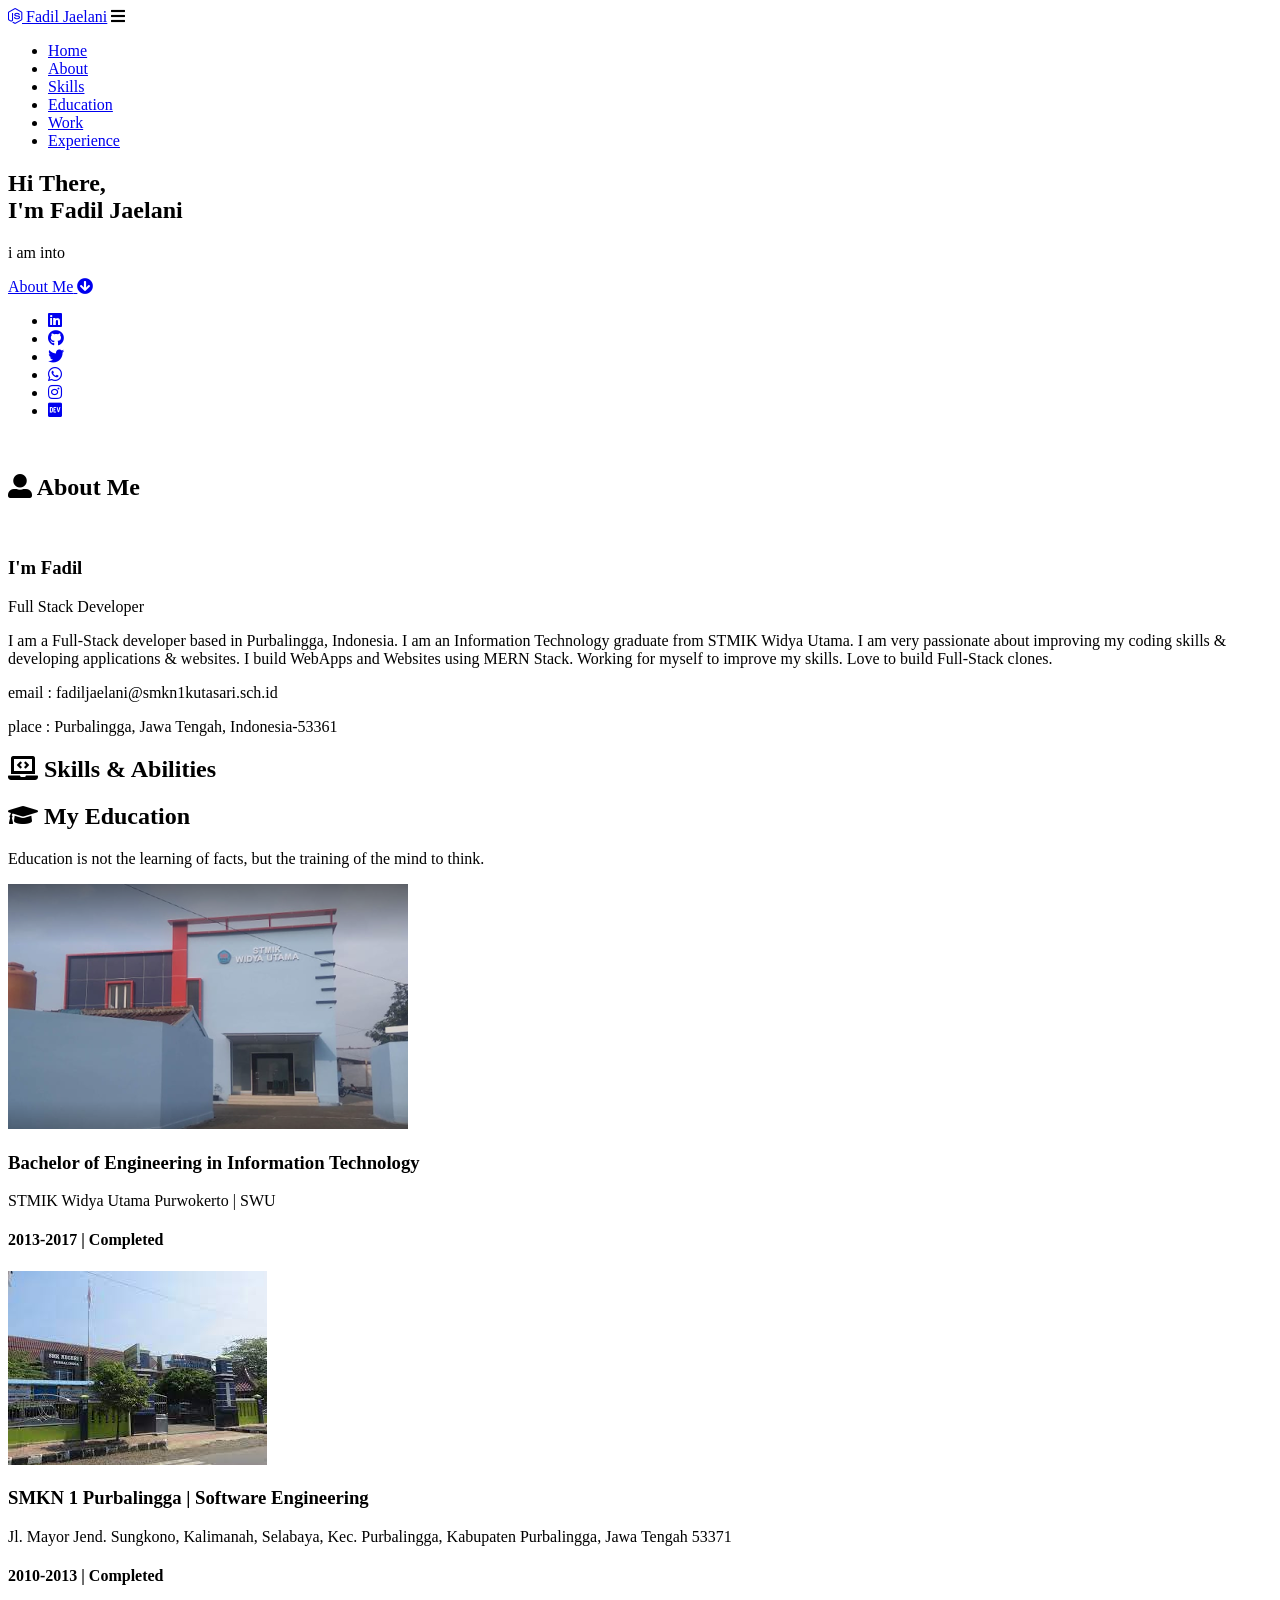
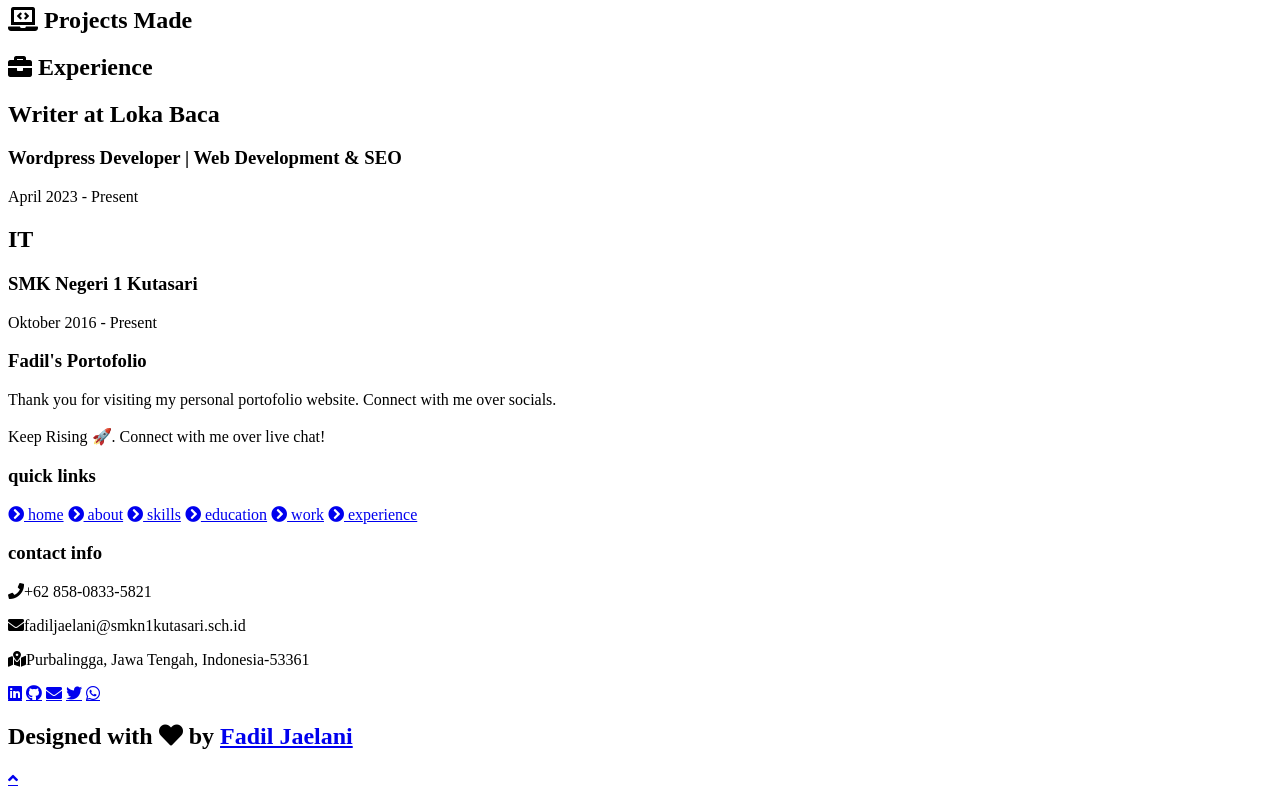
==== index.html @ 6e5516d8 "meta" ====
<!DOCTYPE html>
<html lang="en">
<head>
    <meta charset="UTF-8">
    <meta http-equiv="X-UA-Compatible" content="IE=edge">
    <meta name="viewport" content="width=device-width, initial-scale=1.0">
    <meta name="keywords" content="fadil jaelani, portofolio, fadil, full stack dev, personal portofolio lifecodes, portofolio design, portofolio website, personal portofolio" />
    <meta name="description" content="Welcome to Fadil's Portofolio. Full-Stack Web Developer and Android App Developer" />
    <meta name="google-site-verification" content="jWbhZXbHBb_f4d4DfszNMRKg31rL33MTH8MB1wgAau0" />
    <!-- Custom CSS -->
    <link rel="stylesheet" href="./assets/css/style.css">
    <!-- Font Awesome -->
    <link rel="stylesheet" href="https://cdnjs.cloudflare.com/ajax/libs/font-awesome/5.15.3/css/all.min.css" integrity="sha512-iBBXm8fW90+nuLcSKlbmrPcLa0OT92xO1BIsZ+ywDWZCvqsWgccV3gFoRBv0z+8dLJgyAHIhR35VZc2oM/gI1w==" crossorigin="anonymous" referrerpolicy="no-referrer" />
    <!-- Favicon -->
    <link id='favicon' rel="shortcut icon" href="./assets/images/favicon.png" type="image/x-png">
    <title>Portofolio | Fadil Jaelani</title>
</head>
<body oncontextmenu="return false">

<!-- pre loader -->
<!-- <div class="loader-container">
  <img draggable="false" src="./assets/images/preloader.gif" alt="">
</div> -->

<!-- navbar starts -->
<header>
        <a href="/" class="logo"><i class="fab fa-node-js"></i> Fadil Jaelani</a>

        <div id="menu" class="fas fa-bars"></div>
        <nav class="navbar">
            <ul>
            <li><a class="active" href="#home">Home</a></li>
            <li><a href="#about">About</a></li>
            <li><a href="#skills">Skills</a></li>
            <li><a href="#education">Education</a></li>
            <li><a href="#work">Work</a></li>
            <li><a href="#experience">Experience</a></li>
            </ul>
        </nav>
</header>
<!-- navbar ends -->


<!-- hero section starts -->
<section class="home" id="home">
    <div id="particles-js"></div>

    <div class="content">
    <h2>Hi There,<br/> I'm <span>Fadil Jaelani</span></h2>
    <p>i am into <span class="typing-text"></span></p>
    <a href="#about" class="btn"><span>About Me</span>
      <i class="fas fa-arrow-circle-down"></i>
    </a>
    <div class="socials">
        <ul class="social-icons">
          <li><a class="linkedin" aria-label="LinkedIn" href="https://www.linkedin.com/in/fadiljaelani/" target="_blank"><i class="fab fa-linkedin"></i></a></li> 
          <li><a class="github" aria-label="GitHub" href="https://github.com/fadiljaelani" target="_blank"><i class="fab fa-github"></i></a></li>
          <li><a class="twitter" aria-label="Twitter" href="https://twitter.com/fadil_jaelani" target="_blank"><i class="fab fa-twitter"></i></a></li>
          <li><a class="whatsapp" aria-label="Whatsapp" href="https://wa.me/85808355821" target="_blank"><i class="fab fa-whatsapp"></i></a></li>
          <li><a class="instagram" aria-label="Instagram" href="https://www.instagram.com/fadiljaelani"><i class="fab fa-instagram" target="_blank"></i></a></li>
          <li><a class="dev" aria-label="Dev" href="https://dev.to/fadiljaelani" target="_blank"><i class="fab fa-dev"></i></a></li>
        </ul>
      </div>
    </div>
<div class="image">
    <img draggable="false" class="tilt" src="./assets/images/hero.png" alt="">
</div>
</section>
<!-- hero section ends -->


<!-- about section starts -->
<section class="about" id="about">
    <h2 class="heading"><i class="fas fa-user-alt"></i> About <span>Me</span></h2>
    
    <div class="row">

    <div class="image">
        <img draggable="false" class="tilt" src="./assets/images/profile2.jpg" alt="">
    </div>
    <div class="content">
        <h3>I'm Fadil</h3>
        <span class="tag">Full Stack Developer</span>
        
        <p>I am a Full-Stack developer based in Purbalingga, Indonesia. 
          I am an Information Technology graduate from STMIK Widya Utama.
          I am very passionate about improving my coding skills & developing applications & websites.
          I build WebApps and Websites using MERN Stack.
          Working for myself to improve my skills.
          Love to build Full-Stack clones. </p>
        
        <div class="box-container">
            <!-- <div class="box">
              <p><span> age: </span> 20</p>
              <p><span> phone : </span> +91 XXX-XXX-XXXX</p>
            </div> -->
            <div class="box">
              <p><span> email : </span> fadiljaelani@smkn1kutasari.sch.id</p>
              <p><span> place : </span> Purbalingga, Jawa Tengah, Indonesia-53361</p>
            </div>
        </div>
    </div>
    </div>
</section>
<!-- about section ends -->

<!-- skills section starts -->
<section class="skills" id="skills">

    <h2 class="heading"><i class="fas fa-laptop-code"></i> Skills & <span>Abilities</span></h2>

    <div class="container">
          <div class="row" id="skillsContainer">

            <!-- <div class="bar">
              <div class="info">
                <img src="https://img.icons8.com/color/48/000000/adobe-xd.png"/>
                <span>AdobeXD</span>
              </div>
            </div> -->

      </div>
</div>
</section>
<!-- skills section ends -->


<!-- education section starts -->
<section class="education" id="education">

  <h1 class="heading"><i class="fas fa-graduation-cap"></i> My <span>Education</span></h1>

    <p class="qoute">Education is not the learning of facts, but the training of the mind to think.</p>

    <div class="box-container">

    <div class="box">
        <div class="image">
        <img draggable="false" src="./assets/images/educat/college.jpg" alt="">
        </div>
        <div class="content">
        <h3>Bachelor of Engineering in Information Technology</h3>
        <p>STMIK Widya Utama Purwokerto | SWU</p>
        <h4>2013-2017 | Completed</h4>
        </div>
    </div>

    <div class="box">
      <div class="image">
      <img draggable="false" src="./assets/images/educat/school.jpg" alt="">
      </div>
      <div class="content">
      <h3>SMKN 1 Purbalingga | Software Engineering</h3>
      <p>Jl. Mayor Jend. Sungkono, Kalimanah, Selabaya, Kec. Purbalingga, Kabupaten Purbalingga, Jawa Tengah 53371</p>
      <h4>2010-2013 | Completed</h4>
      </div>
    </div>

</div>
</section>
<!-- education section ends -->


<!-- work project section starts -->
<section class="work" id="work">

  <h2 class="heading"><i class="fas fa-laptop-code"></i> Projects <span>Made</span></h2>

  <div class="box-container">

</div>

</section>
<!-- work project section ends -->

<!-- experience section starts -->
<section class="experience" id="experience">

  <h2 class="heading"><i class="fas fa-briefcase"></i> Experience </h2>

  <div class="timeline">
    <div class="container right">
      <div class="content">
        <div class="tag">
          <h2>Writer at Loka Baca</h2>
        </div>
        <div class="desc">
            <h3>Wordpress Developer | Web Development & SEO</h3>
            <p>April 2023 - Present</p>
        </div>
      </div>
    </div>

    <div class="container left">
      <div class="content">
        <div class="tag">
          <h2>IT</h2>
        </div>
        <div class="desc">
            <h3>SMK Negeri 1 Kutasari</h3>
            <p>Oktober 2016 - Present</p>
        </div>
      </div>
    </div>
  </div>

</div>

</section>
<!-- experience section ends -->


<!-- footer section starts -->
<section class="footer">

  <div class="box-container">

      <div class="box">
          <h3>Fadil's Portofolio</h3>
          <p>Thank you for visiting my personal portofolio website. Connect with me over socials. <br/> <br/> Keep Rising 🚀. Connect with me over live chat!</p>
      </div>

      <div class="box">
          <h3>quick links</h3>
          <a href="#home"><i class="fas fa-chevron-circle-right"></i> home</a>
          <a href="#about"><i class="fas fa-chevron-circle-right"></i> about</a>
          <a href="#skills"><i class="fas fa-chevron-circle-right"></i> skills</a>
          <a href="#education"><i class="fas fa-chevron-circle-right"></i> education</a>
          <a href="#work"><i class="fas fa-chevron-circle-right"></i> work</a>
          <a href="#experience"><i class="fas fa-chevron-circle-right"></i> experience</a>
      </div>

      <div class="box">
          <h3>contact info</h3>
          <p> <i class="fas fa-phone"></i>+62 858-0833-5821</p>
          <p> <i class="fas fa-envelope"></i>fadiljaelani@smkn1kutasari.sch.id</p>
          <p> <i class="fas fa-map-marked-alt"></i>Purbalingga, Jawa Tengah, Indonesia-53361</p>
          <div class="share">

              <a href="https://www.linkedin.com/in/fadiljaelani" class="fab fa-linkedin" aria-label="LinkedIn" target="_blank"></a>
              <a href="https://github.com/fadiljaelani" class="fab fa-github" aria-label="GitHub" target="_blank"></a>
              <a href="mailto:fadiljaelani@smkn1kutasari.sch.id" class="fas fa-envelope" aria-label="Mail" target="_blank"></a>
              <a href="https://twitter.com/fadil_jaelani" class="fab fa-twitter" aria-label="Twitter" target="_blank"></a>
              <a href="https://wa.me/6285808355821" class="fab fa-whatsapp" aria-label="Whatsapp" target="_blank"></a>
          </div>
      </div>
  </div>

  <h1 class="credit">Designed with <i class="fa fa-heart pulse"></i> by <a href="https://www.linkedin.com/in/fadiljaelani"> Fadil Jaelani</a></h1>

</section>
<!-- footer section ends -->


<!-- scroll top btn -->
<a href="#home" aria-label="ScrollTop" class="fas fa-angle-up" id="scroll-top"></a>
<!-- scroll back to top -->


<!-- ==== ALL MAJOR JAVASCRIPT CDNS STARTS ==== -->
<!-- jquery cdn -->
<script src="https://cdnjs.cloudflare.com/ajax/libs/jquery/3.6.0/jquery.min.js" integrity="sha512-894YE6QWD5I59HgZOGReFYm4dnWc1Qt5NtvYSaNcOP+u1T9qYdvdihz0PPSiiqn/+/3e7Jo4EaG7TubfWGUrMQ==" crossorigin="anonymous" referrerpolicy="no-referrer"></script>

<!-- typed.js cdn -->
<script src="https://cdnjs.cloudflare.com/ajax/libs/typed.js/2.0.5/typed.min.js" integrity="sha512-1KbKusm/hAtkX5FScVR5G36wodIMnVd/aP04af06iyQTkD17szAMGNmxfNH+tEuFp3Og/P5G32L1qEC47CZbUQ==" crossorigin="anonymous" referrerpolicy="no-referrer"></script>

<!-- particle.js links -->
<script src="./assets/js/particles.min.js"></script>
<script src="./assets/js/app.js"></script>

<!-- vanilla tilt.js links -->
<script src="https://cdnjs.cloudflare.com/ajax/libs/vanilla-tilt/1.7.0/vanilla-tilt.min.js" integrity="sha512-SttpKhJqONuBVxbRcuH0wezjuX+BoFoli0yPsnrAADcHsQMW8rkR84ItFHGIkPvhnlRnE2FaifDOUw+EltbuHg==" crossorigin="anonymous" referrerpolicy="no-referrer"></script>

<!-- scroll reveal anim -->
<script src="https://unpkg.com/scrollreveal"></script>

<script
      type="text/javascript"
      src="https://cdn.jsdelivr.net/npm/emailjs-com@3/dist/email.min.js"
    ></script>

<!-- ==== ALL MAJOR JAVASCRIPT CDNS ENDS ==== -->

<script src="./assets/js/script.js"></script>

</body>
</html>
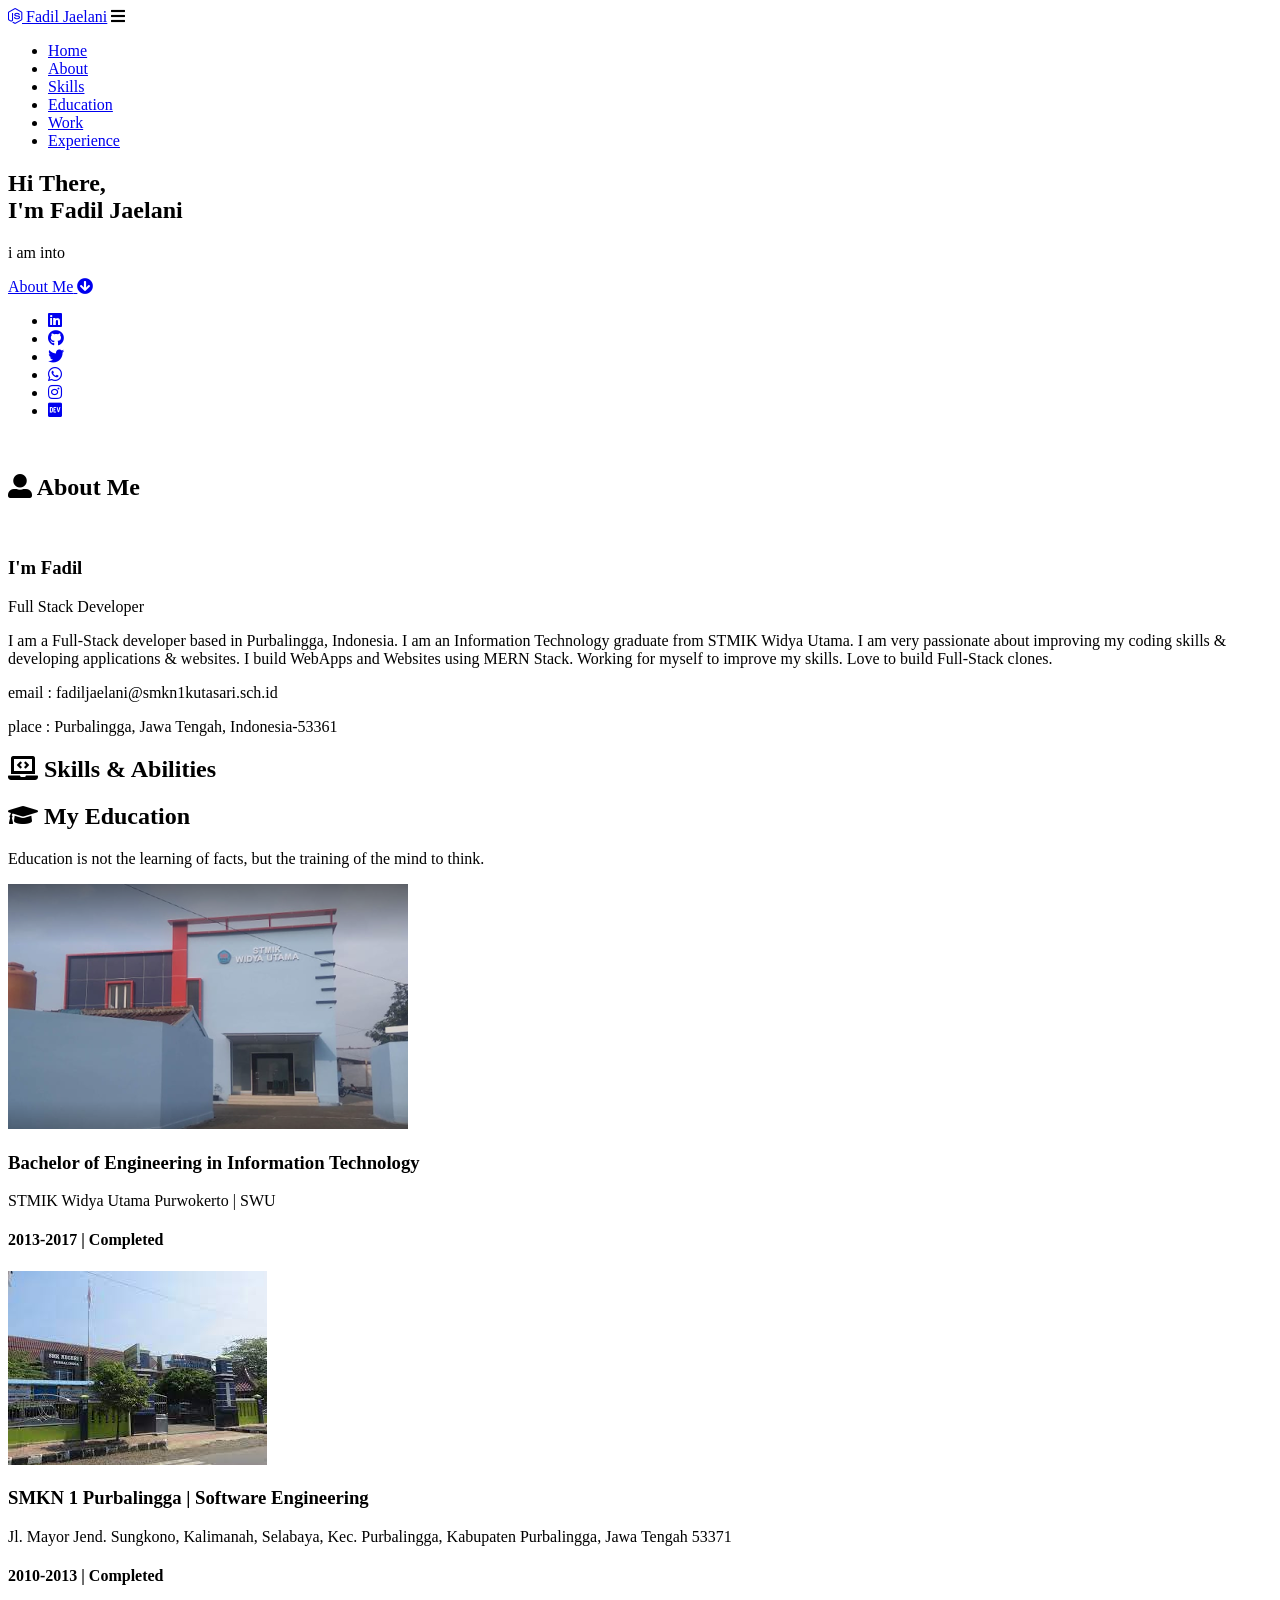
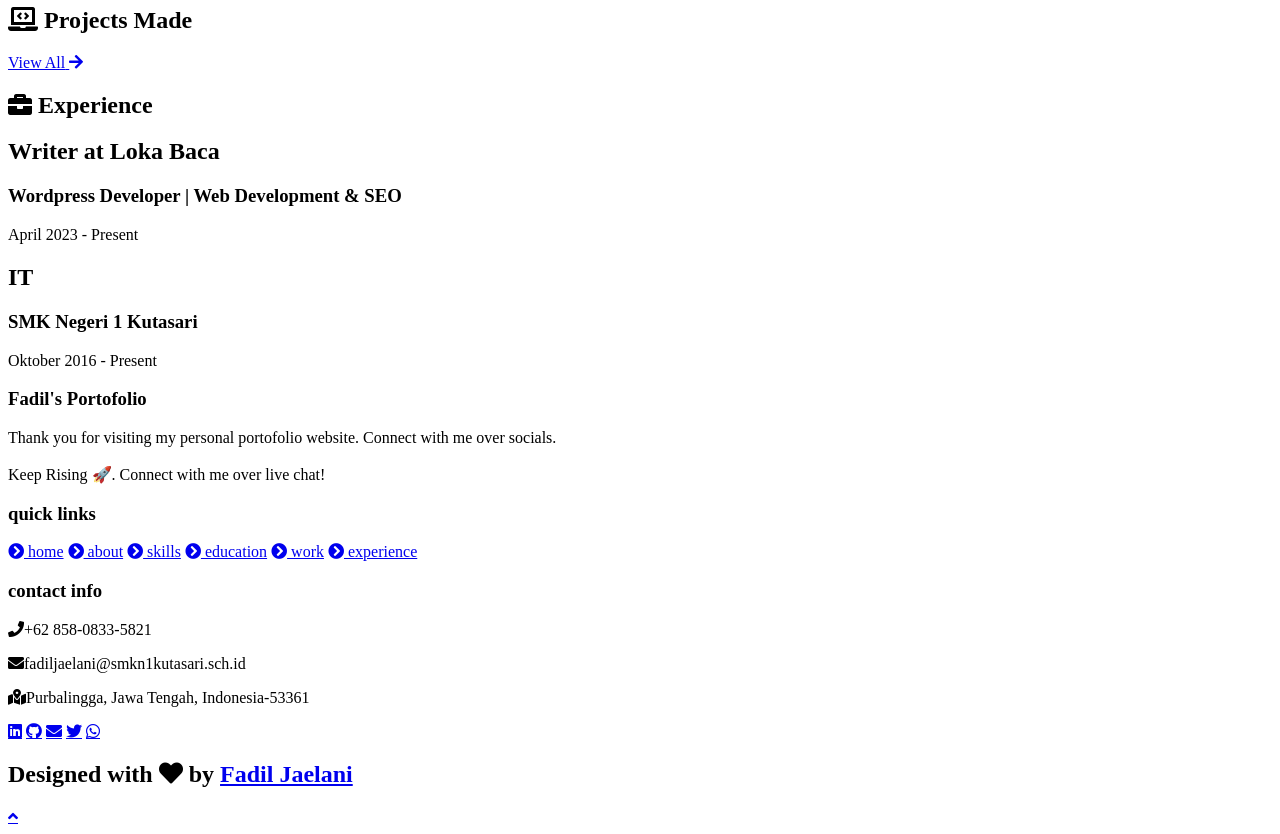
==== commit c259dbe8: "projects" ====
--- a/index.html
+++ b/index.html
@@ -170,6 +170,12 @@
 
 </div>
 
+<div class="viewall">
+  <a href="/projects" class="btn"><span>View All</span>
+    <i class="fas fa-arrow-right"></i>
+  </a>
+</div>
+
 </section>
 <!-- work project section ends -->
 
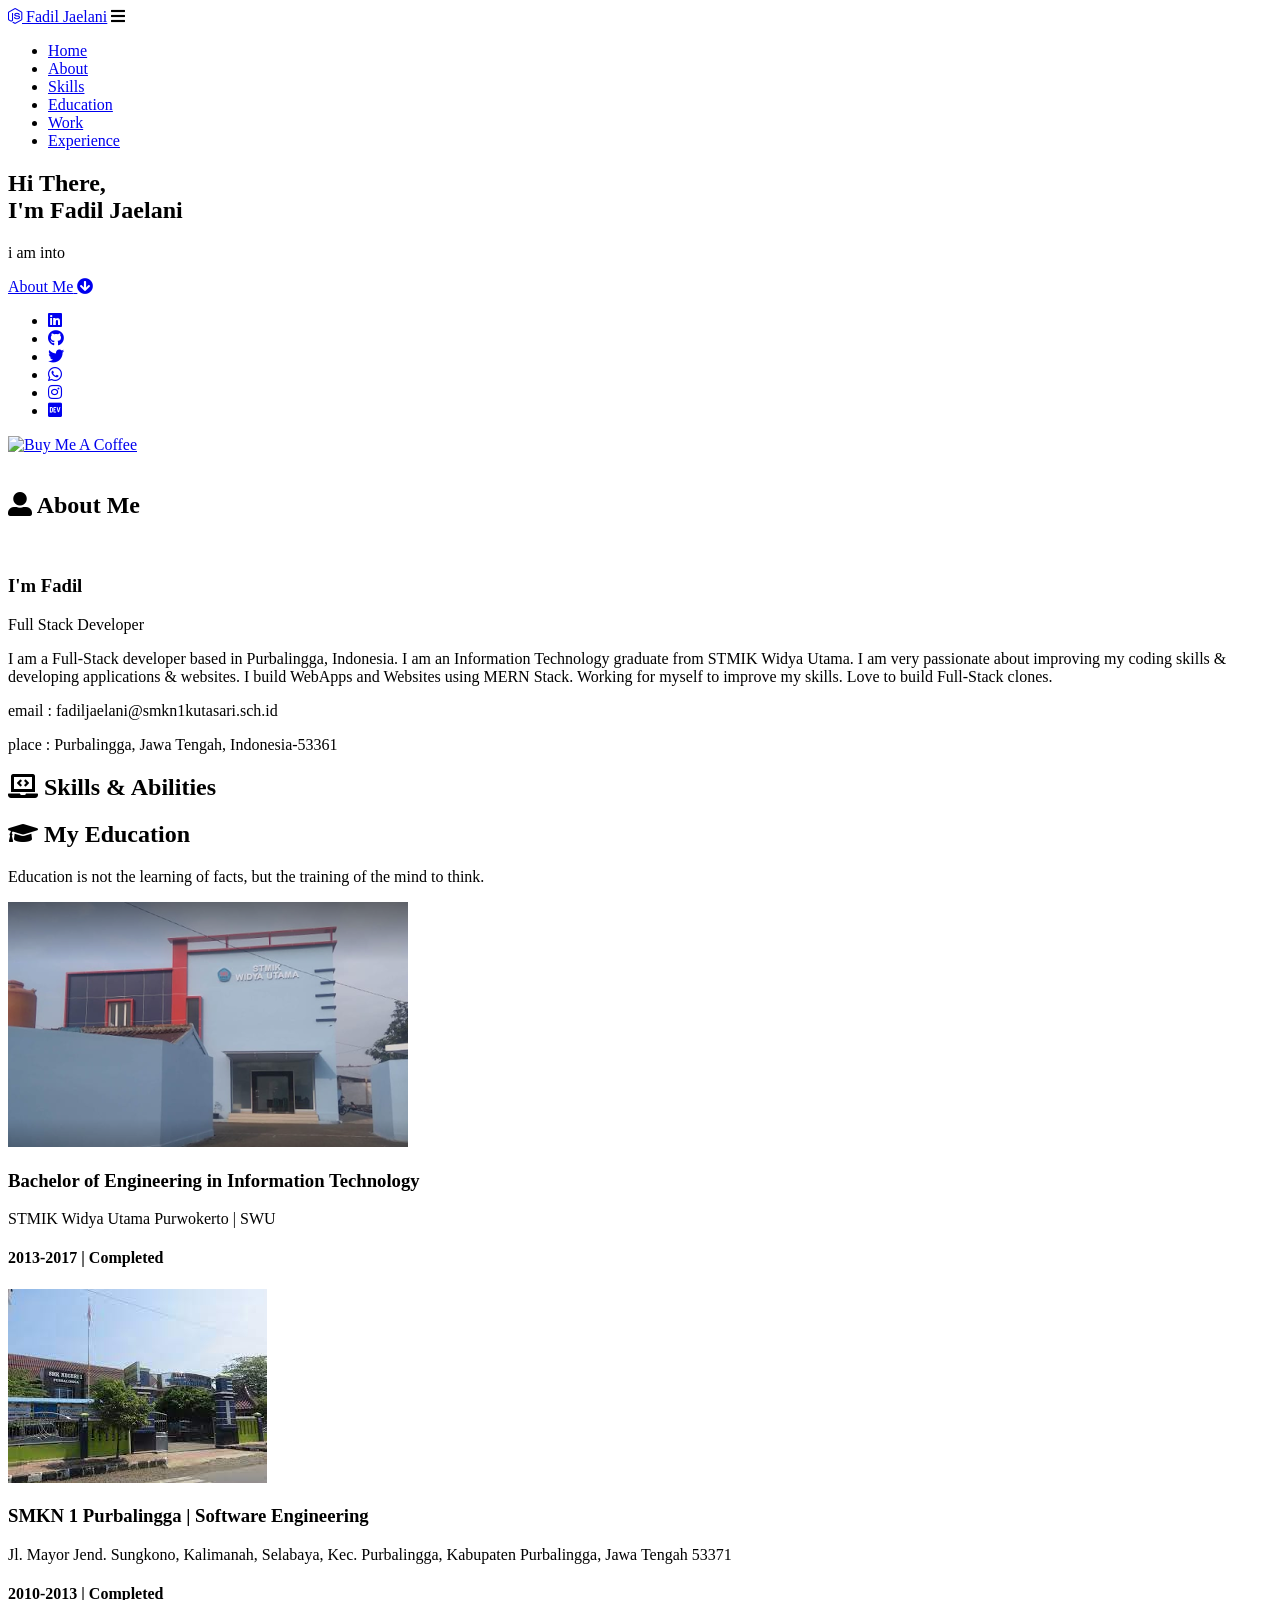
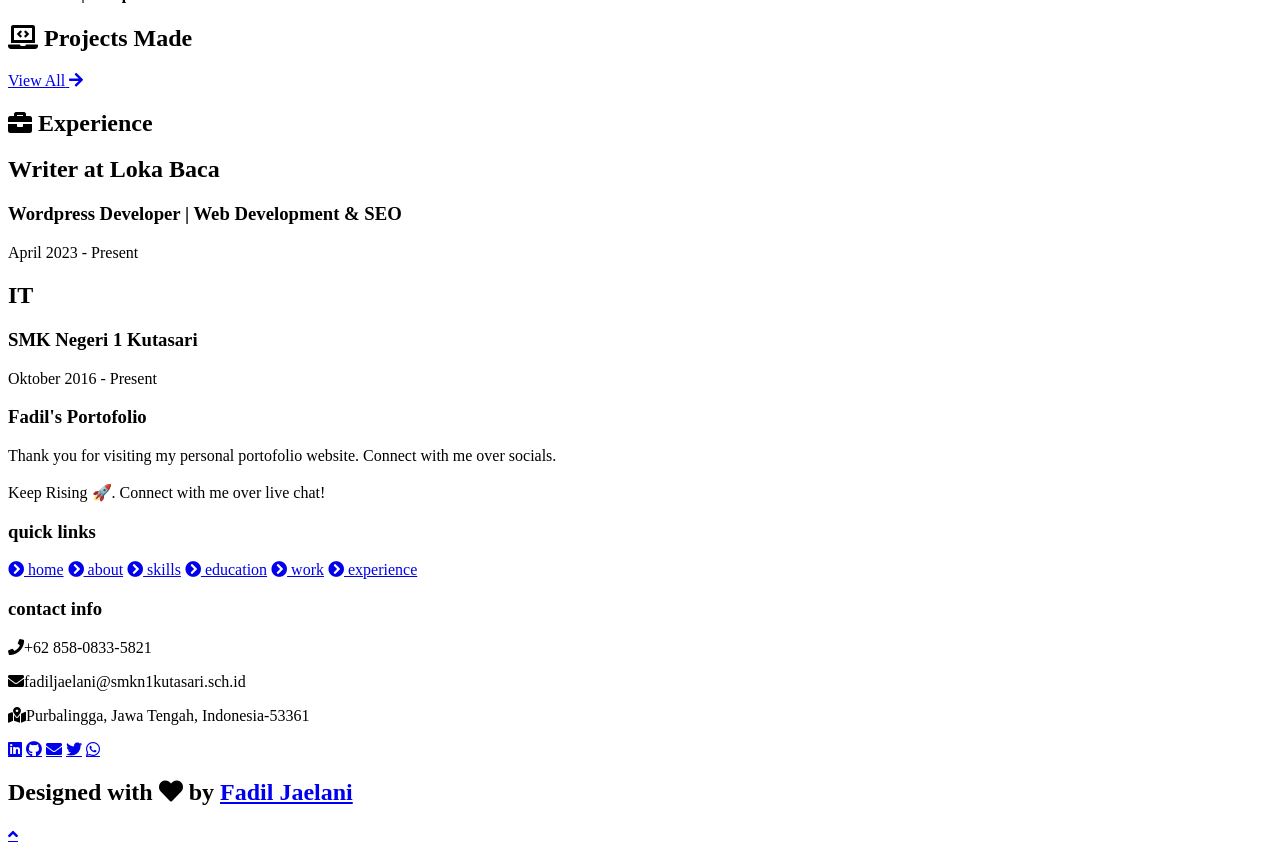
==== commit fa8d1004: "buy me a coffee" ====
--- a/index.html
+++ b/index.html
@@ -52,15 +52,16 @@
       <i class="fas fa-arrow-circle-down"></i>
     </a>
     <div class="socials">
-        <ul class="social-icons">
-          <li><a class="linkedin" aria-label="LinkedIn" href="https://www.linkedin.com/in/fadiljaelani/" target="_blank"><i class="fab fa-linkedin"></i></a></li> 
-          <li><a class="github" aria-label="GitHub" href="https://github.com/fadiljaelani" target="_blank"><i class="fab fa-github"></i></a></li>
-          <li><a class="twitter" aria-label="Twitter" href="https://twitter.com/fadil_jaelani" target="_blank"><i class="fab fa-twitter"></i></a></li>
+      <ul class="social-icons">
+        <li><a class="linkedin" aria-label="LinkedIn" href="https://www.linkedin.com/in/fadiljaelani/" target="_blank"><i class="fab fa-linkedin"></i></a></li> 
+        <li><a class="github" aria-label="GitHub" href="https://github.com/fadiljaelani" target="_blank"><i class="fab fa-github"></i></a></li>
+        <li><a class="twitter" aria-label="Twitter" href="https://twitter.com/fadil_jaelani" target="_blank"><i class="fab fa-twitter"></i></a></li>
           <li><a class="whatsapp" aria-label="Whatsapp" href="https://wa.me/85808355821" target="_blank"><i class="fab fa-whatsapp"></i></a></li>
           <li><a class="instagram" aria-label="Instagram" href="https://www.instagram.com/fadiljaelani"><i class="fab fa-instagram" target="_blank"></i></a></li>
           <li><a class="dev" aria-label="Dev" href="https://dev.to/fadiljaelani" target="_blank"><i class="fab fa-dev"></i></a></li>
         </ul>
       </div>
+      <a href="https://www.buymeacoffee.com/fadiljaelani" target="_blank"><img src="https://cdn.buymeacoffee.com/buttons/v2/default-yellow.png" alt="Buy Me A Coffee" height="70px"></a>
     </div>
 <div class="image">
     <img draggable="false" class="tilt" src="./assets/images/hero.png" alt="">
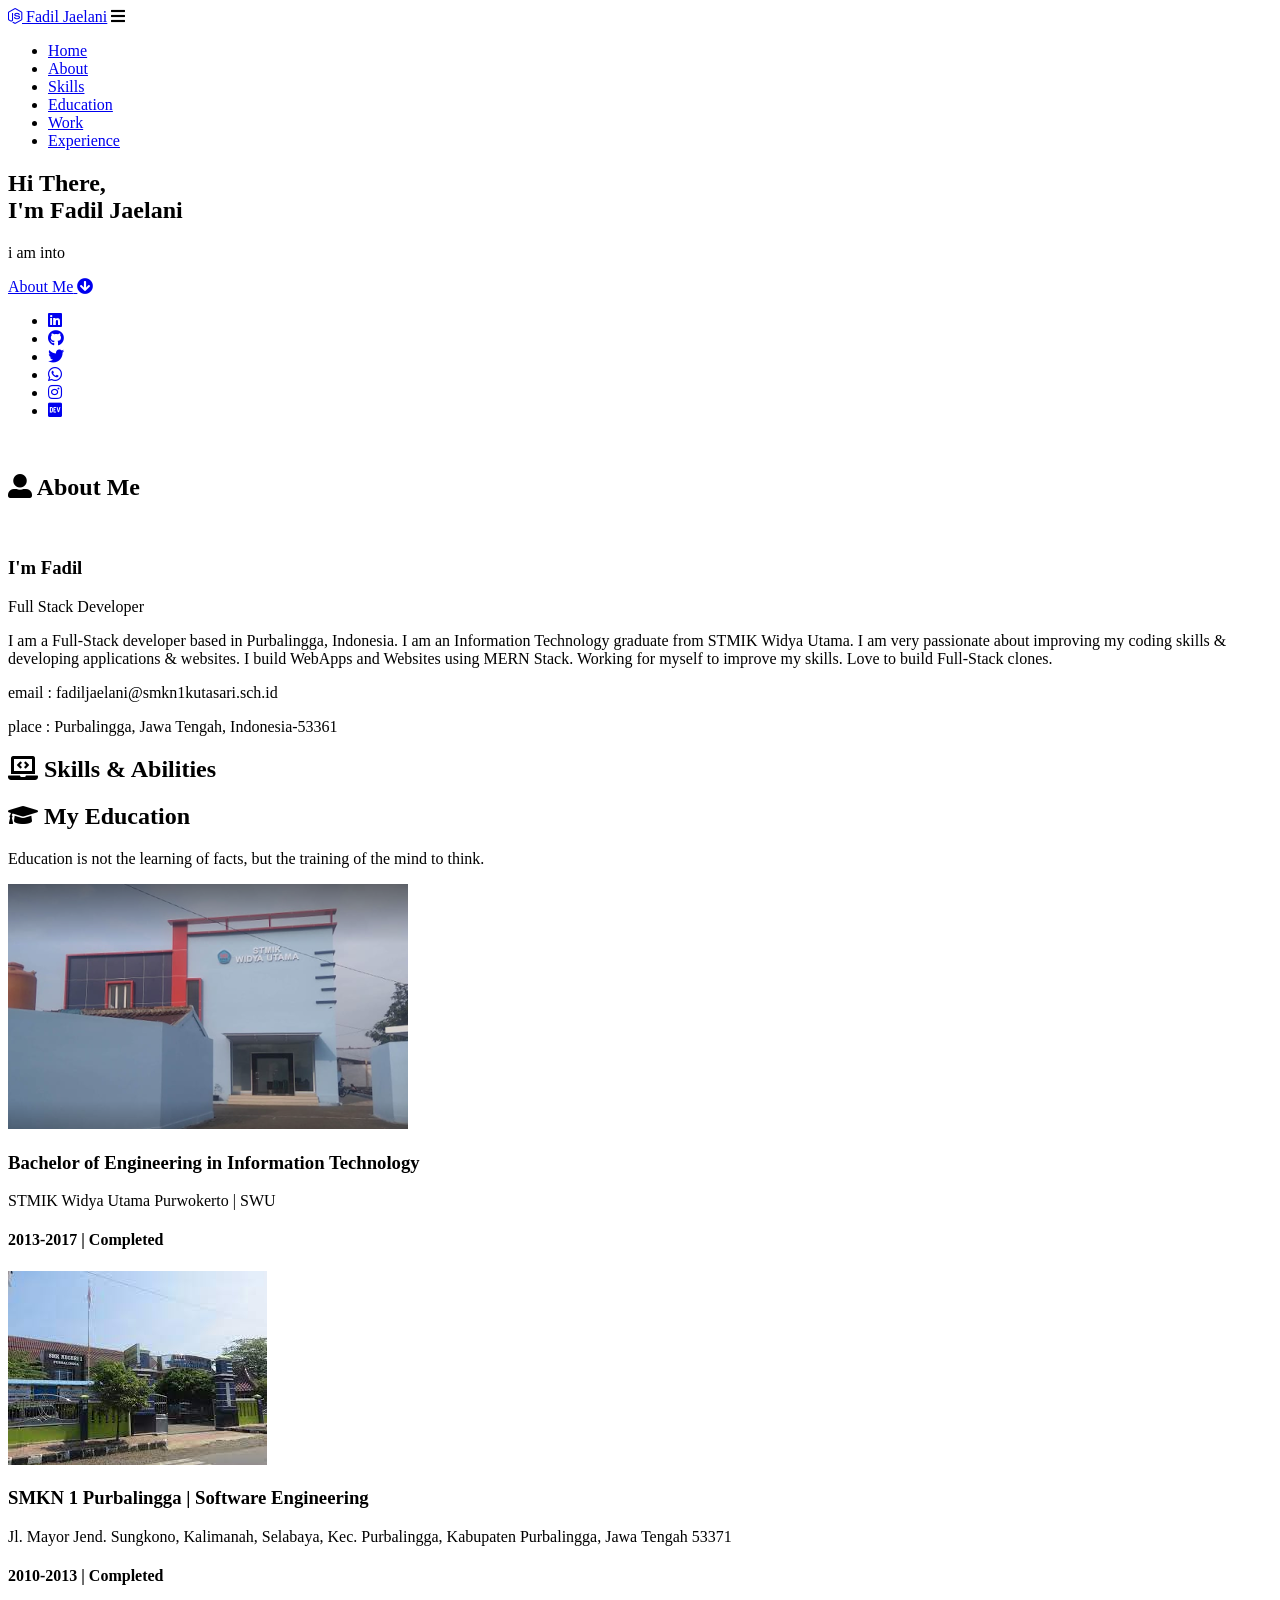
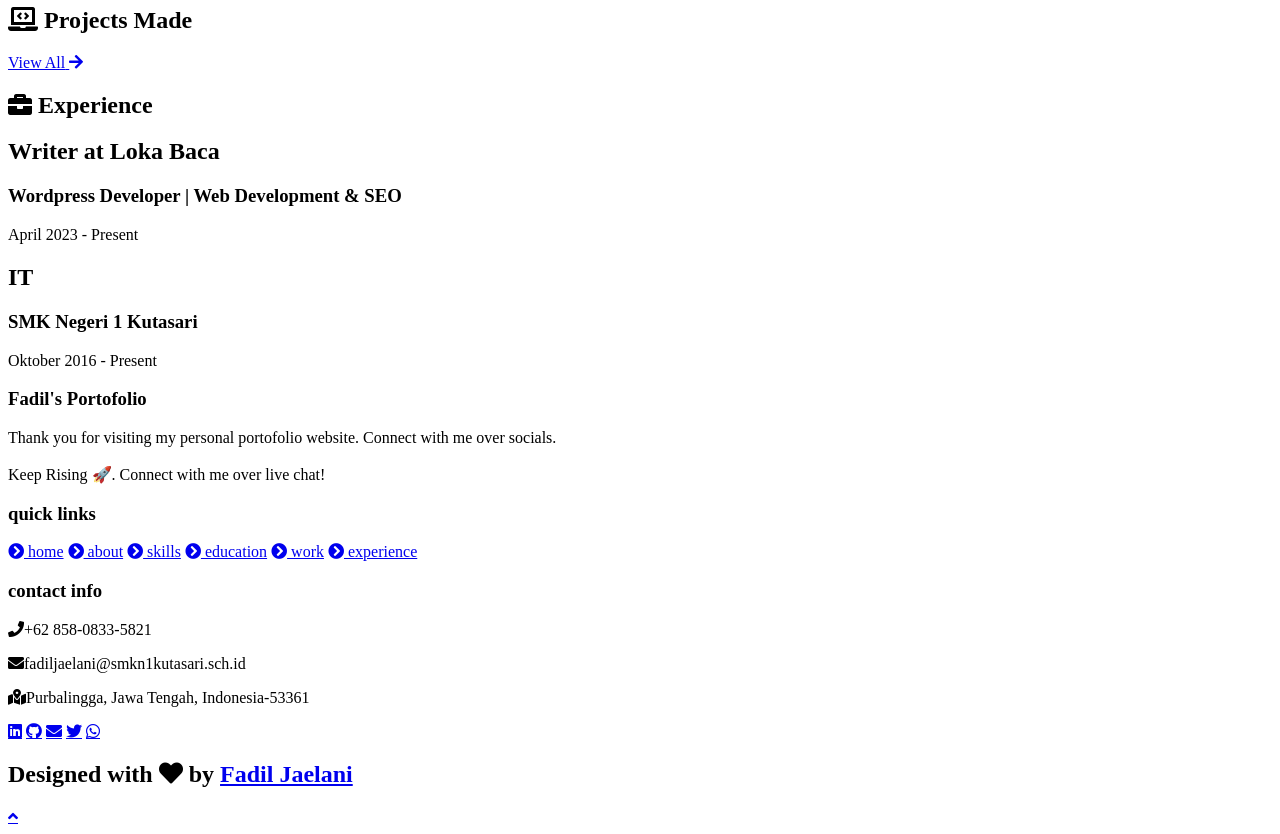
==== commit ca176357: "coffee" ====
--- a/index.html
+++ b/index.html
@@ -61,7 +61,9 @@
           <li><a class="dev" aria-label="Dev" href="https://dev.to/fadiljaelani" target="_blank"><i class="fab fa-dev"></i></a></li>
         </ul>
       </div>
-      <a href="https://www.buymeacoffee.com/fadiljaelani" target="_blank"><img src="https://cdn.buymeacoffee.com/buttons/v2/default-yellow.png" alt="Buy Me A Coffee" height="70px"></a>
+      <script type="text/javascript" src="https://cdnjs.buymeacoffee.com/1.0.0/button.prod.min.js" data-name="bmc-button"
+        data-slug="fadiljaelani" data-color="#FFDD00" data-emoji="" data-font="Cookie" data-text="Buy me a coffee"
+        data-outline-color="#000000" data-font-color="#000000" data-coffee-color="#ffffff"></script>
     </div>
 <div class="image">
     <img draggable="false" class="tilt" src="./assets/images/hero.png" alt="">
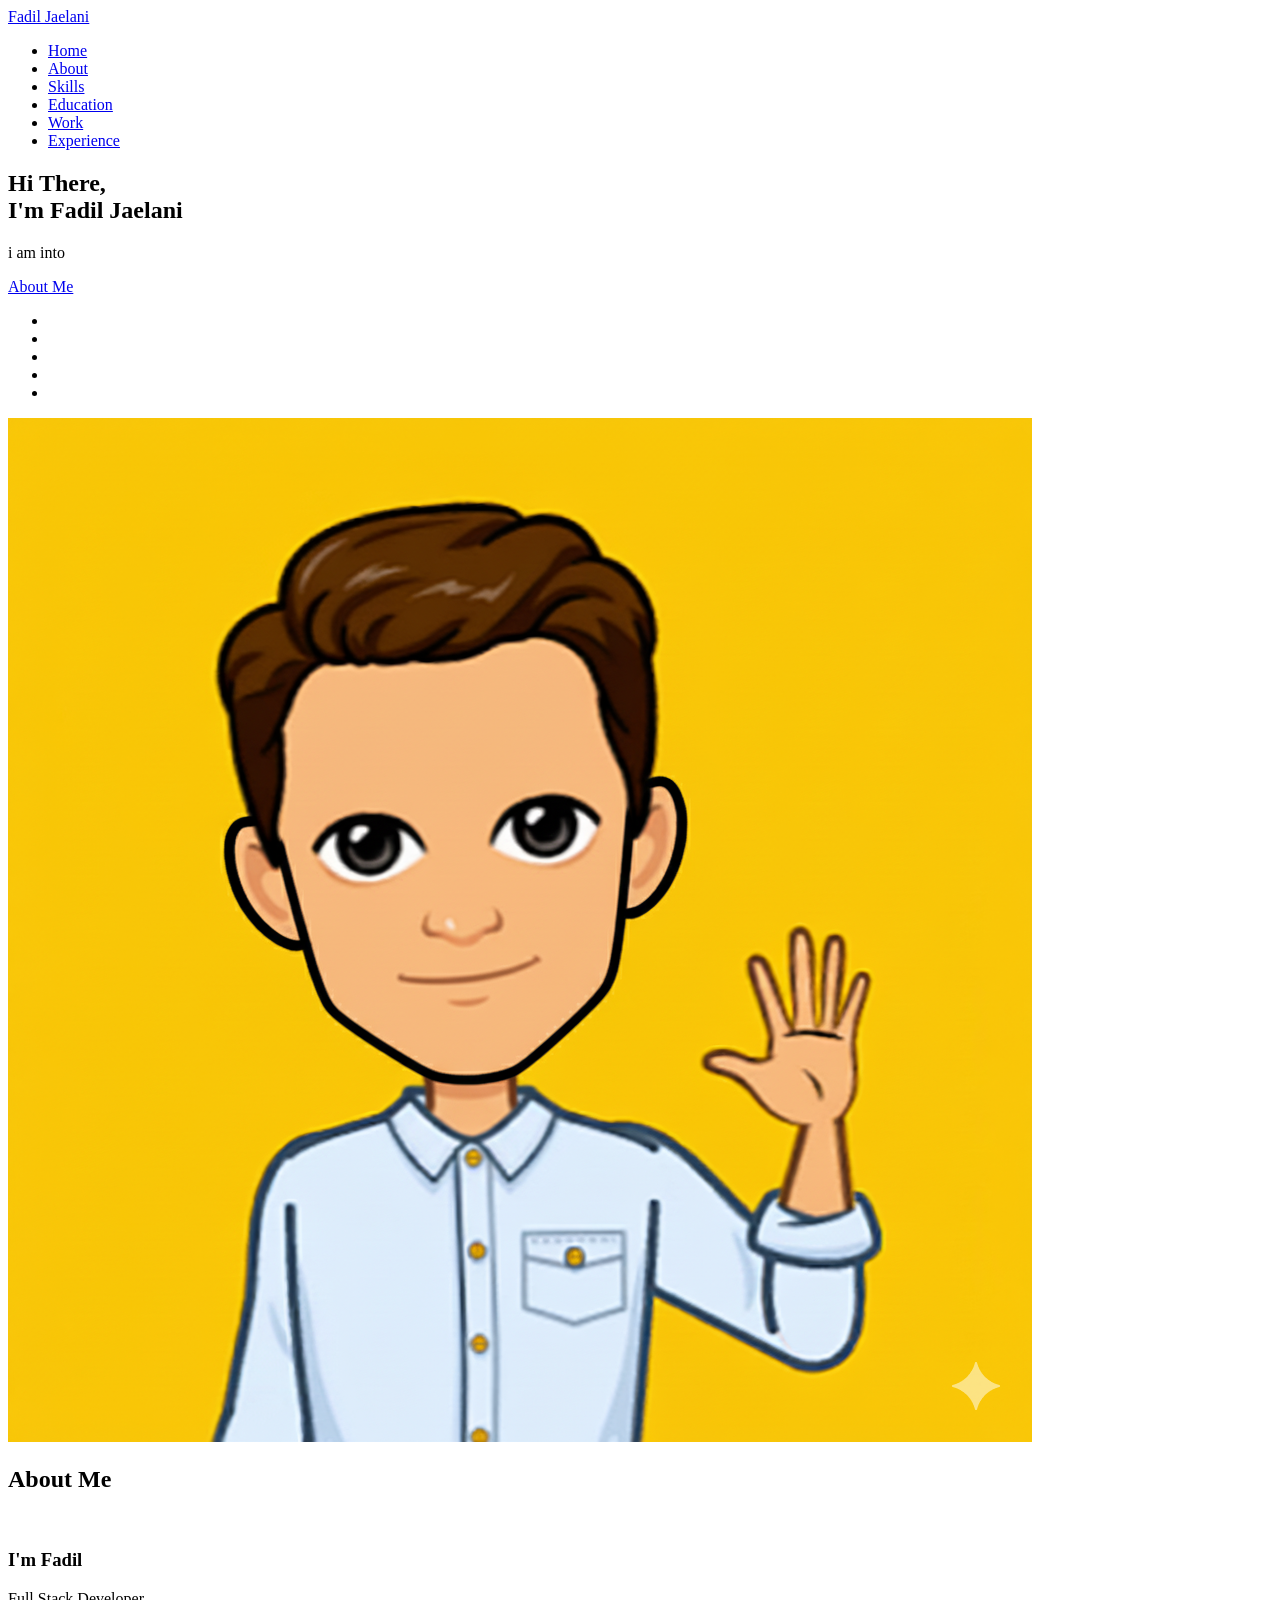
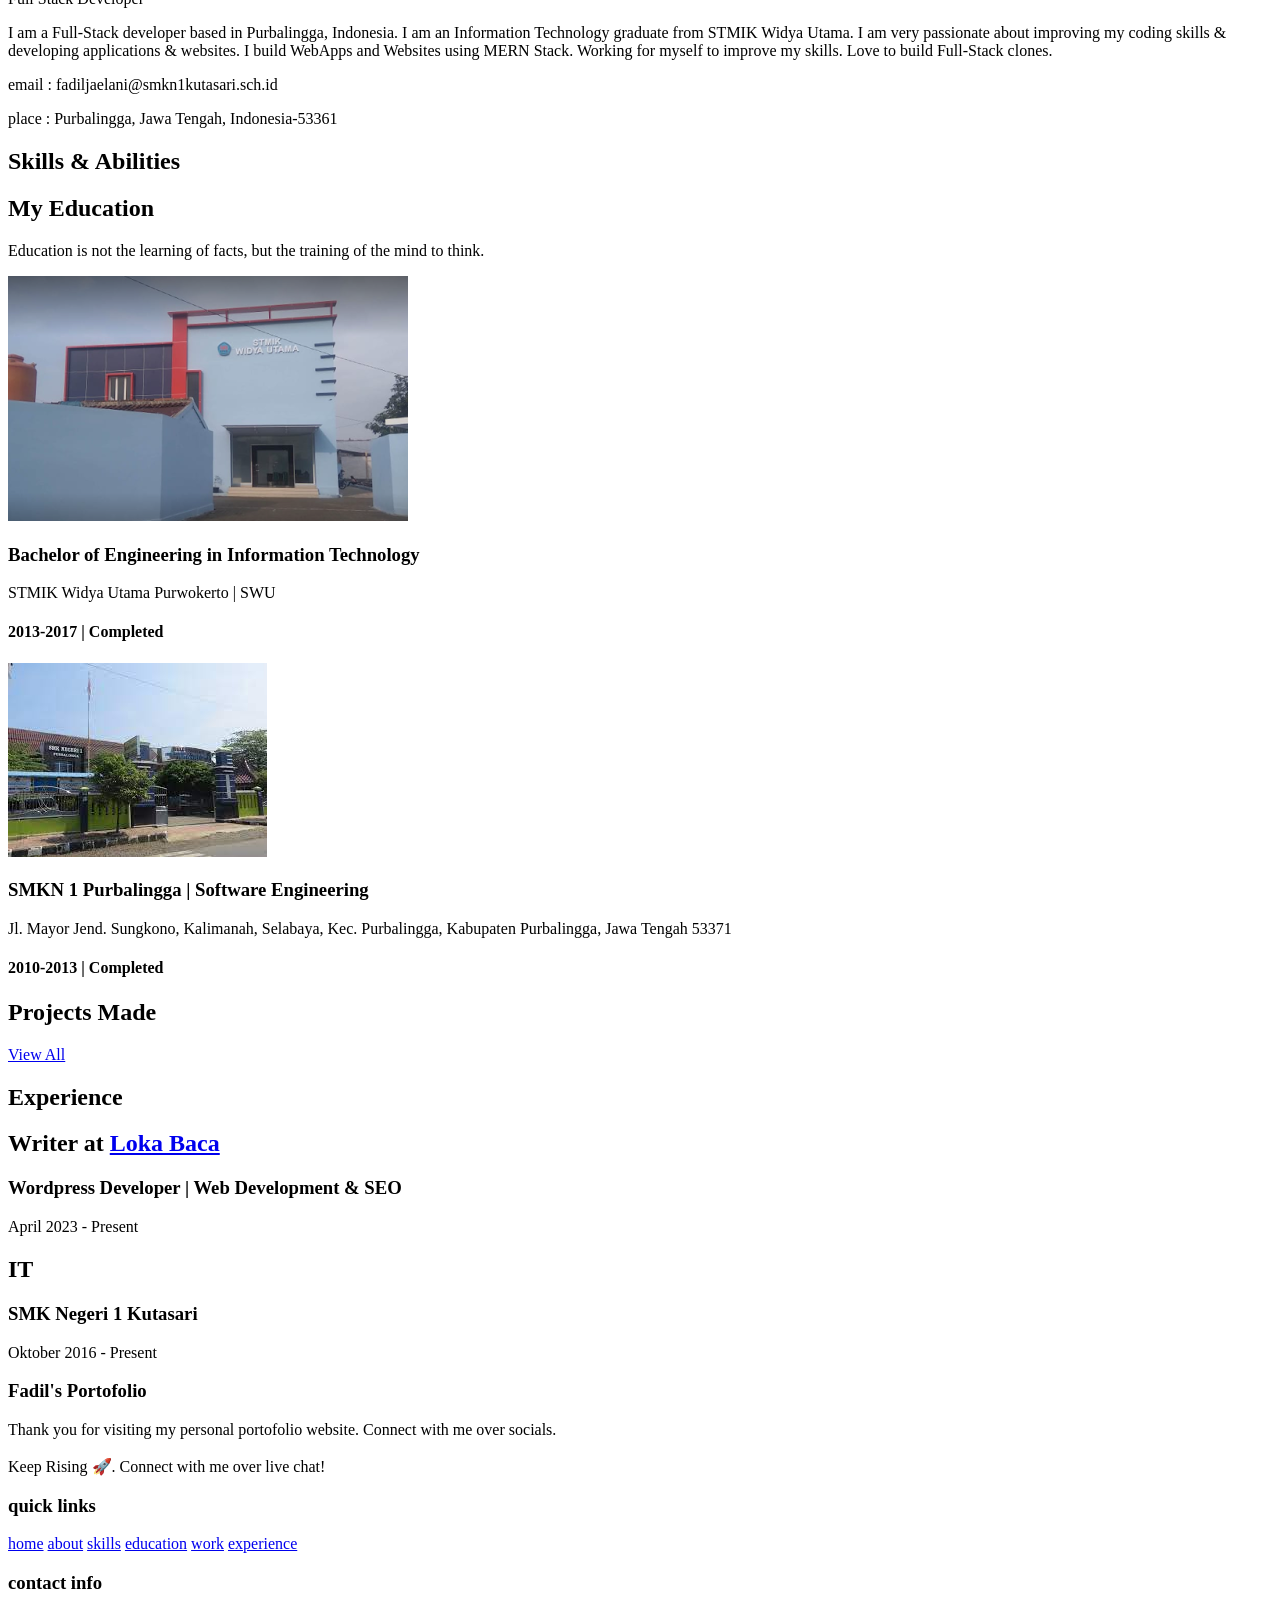
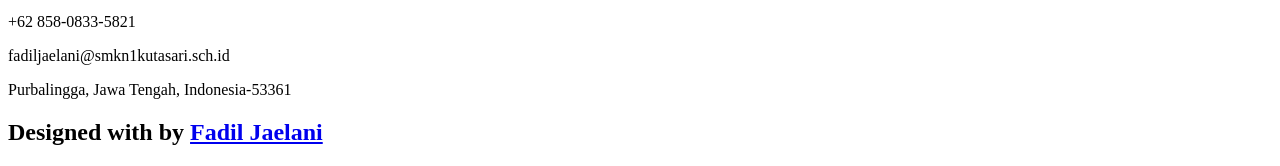
==== commit e03a70b0: "icon" ====
--- a/index.html
+++ b/index.html
@@ -10,7 +10,9 @@
     <!-- Custom CSS -->
     <link rel="stylesheet" href="./assets/css/style.css">
     <!-- Font Awesome -->
-    <link rel="stylesheet" href="https://cdnjs.cloudflare.com/ajax/libs/font-awesome/5.15.3/css/all.min.css" integrity="sha512-iBBXm8fW90+nuLcSKlbmrPcLa0OT92xO1BIsZ+ywDWZCvqsWgccV3gFoRBv0z+8dLJgyAHIhR35VZc2oM/gI1w==" crossorigin="anonymous" referrerpolicy="no-referrer" />
+    <link rel="stylesheet" href="https://cdnjs.cloudflare.com/ajax/libs/font-awesome/7.0.1/css/all.min.css"
+    integrity="sha512-2SwdPD6INVrV/lHTZbO2nodKhrnDdJK9/kg2XD1r9uGqPo1cUbujc+IYdlYdEErWNu69gVcYgdxlmVmzTWnetw=="
+    crossorigin="anonymous" referrerpolicy="no-referrer" />
     <!-- Favicon -->
     <link id='favicon' rel="shortcut icon" href="./assets/images/favicon.png" type="image/x-png">
     <title>Portofolio | Fadil Jaelani</title>
@@ -24,9 +26,9 @@
 
 <!-- navbar starts -->
 <header>
-        <a href="/" class="logo"><i class="fab fa-node-js"></i> Fadil Jaelani</a>
-
-        <div id="menu" class="fas fa-bars"></div>
+        <a href="/" class="logo"><i class="fa-brands fa-node-js"></i> Fadil Jaelani</a>
+
+        <div id="menu" class="fa-solid fa-bars"></div>
         <nav class="navbar">
             <ul>
             <li><a class="active" href="#home">Home</a></li>
@@ -49,16 +51,16 @@
     <h2>Hi There,<br/> I'm <span>Fadil Jaelani</span></h2>
     <p>i am into <span class="typing-text"></span></p>
     <a href="#about" class="btn"><span>About Me</span>
-      <i class="fas fa-arrow-circle-down"></i>
+      <i class="fa-solid fa-arrow-circle-down"></i>
     </a>
     <div class="socials">
       <ul class="social-icons">
-        <li><a class="linkedin" aria-label="LinkedIn" href="https://www.linkedin.com/in/fadiljaelani/" target="_blank"><i class="fab fa-linkedin"></i></a></li> 
-        <li><a class="github" aria-label="GitHub" href="https://github.com/fadiljaelani" target="_blank"><i class="fab fa-github"></i></a></li>
-        <li><a class="twitter" aria-label="Twitter" href="https://twitter.com/fadil_jaelani" target="_blank"><i class="fab fa-twitter"></i></a></li>
-          <li><a class="whatsapp" aria-label="Whatsapp" href="https://wa.me/85808355821" target="_blank"><i class="fab fa-whatsapp"></i></a></li>
-          <li><a class="instagram" aria-label="Instagram" href="https://www.instagram.com/fadiljaelani"><i class="fab fa-instagram" target="_blank"></i></a></li>
-          <li><a class="dev" aria-label="Dev" href="https://dev.to/fadiljaelani" target="_blank"><i class="fab fa-dev"></i></a></li>
+        <li><a class="linkedin" aria-label="LinkedIn" href="https://www.linkedin.com/in/fadiljaelani/" target="_blank"><i class="fa-brands fa-linkedin"></i></a></li> 
+        <li><a class="github" aria-label="GitHub" href="https://github.com/fadiljaelani" target="_blank"><i class="fa-brands fa-github"></i></a></li>
+        <li><a class="twitter" aria-label="Twitter" href="https://x.com/fadil_jaelani" target="_blank"><i class="fa-brands fa-x-twitter"></i></a></li>
+          <li><a class="whatsapp" aria-label="Whatsapp" href="https://wa.me/85808355821" target="_blank"><i class="fa-brands fa-whatsapp"></i></a></li>
+          <li><a class="instagram" aria-label="Instagram" href="https://www.instagram.com/fadiljaelani"><i class="fa-brands fa-instagram" target="_blank"></i></a></li>
+          <!-- <li><a class="dev" aria-label="Dev" href="https://dev.to/fadiljaelani" target="_blank"><i class="fa-brands fa-dev"></i></a></li> -->
         </ul>
       </div>
       <script type="text/javascript" src="https://cdnjs.buymeacoffee.com/1.0.0/button.prod.min.js" data-name="bmc-button"
@@ -74,7 +76,7 @@
 
 <!-- about section starts -->
 <section class="about" id="about">
-    <h2 class="heading"><i class="fas fa-user-alt"></i> About <span>Me</span></h2>
+    <h2 class="heading"><i class="fa-solid fa-user-alt"></i> About <span>Me</span></h2>
     
     <div class="row">
 
@@ -110,7 +112,7 @@
 <!-- skills section starts -->
 <section class="skills" id="skills">
 
-    <h2 class="heading"><i class="fas fa-laptop-code"></i> Skills & <span>Abilities</span></h2>
+    <h2 class="heading"><i class="fa-solid fa-laptop-code"></i> Skills & <span>Abilities</span></h2>
 
     <div class="container">
           <div class="row" id="skillsContainer">
@@ -131,7 +133,7 @@
 <!-- education section starts -->
 <section class="education" id="education">
 
-  <h1 class="heading"><i class="fas fa-graduation-cap"></i> My <span>Education</span></h1>
+  <h1 class="heading"><i class="fa-solid fa-graduation-cap"></i> My <span>Education</span></h1>
 
     <p class="qoute">Education is not the learning of facts, but the training of the mind to think.</p>
 
@@ -167,7 +169,7 @@
 <!-- work project section starts -->
 <section class="work" id="work">
 
-  <h2 class="heading"><i class="fas fa-laptop-code"></i> Projects <span>Made</span></h2>
+  <h2 class="heading"><i class="fa-solid fa-laptop-code"></i> Projects <span>Made</span></h2>
 
   <div class="box-container">
 
@@ -175,7 +177,7 @@
 
 <div class="viewall">
   <a href="/projects" class="btn"><span>View All</span>
-    <i class="fas fa-arrow-right"></i>
+    <i class="fa-solid fa-arrow-right"></i>
   </a>
 </div>
 
@@ -185,13 +187,13 @@
 <!-- experience section starts -->
 <section class="experience" id="experience">
 
-  <h2 class="heading"><i class="fas fa-briefcase"></i> Experience </h2>
+  <h2 class="heading"><i class="fa-solid fa-briefcase"></i> Experience </h2>
 
   <div class="timeline">
     <div class="container right">
       <div class="content">
         <div class="tag">
-          <h2>Writer at Loka Baca</h2>
+          <h2>Writer at <a href="https://lokabaca.com">Loka Baca</a></h2>
         </div>
         <div class="desc">
             <h3>Wordpress Developer | Web Development & SEO</h3>
@@ -231,26 +233,26 @@
 
       <div class="box">
           <h3>quick links</h3>
-          <a href="#home"><i class="fas fa-chevron-circle-right"></i> home</a>
-          <a href="#about"><i class="fas fa-chevron-circle-right"></i> about</a>
-          <a href="#skills"><i class="fas fa-chevron-circle-right"></i> skills</a>
-          <a href="#education"><i class="fas fa-chevron-circle-right"></i> education</a>
-          <a href="#work"><i class="fas fa-chevron-circle-right"></i> work</a>
-          <a href="#experience"><i class="fas fa-chevron-circle-right"></i> experience</a>
+          <a href="#home"><i class="fa-solid fa-chevron-circle-right"></i> home</a>
+          <a href="#about"><i class="fa-solid fa-chevron-circle-right"></i> about</a>
+          <a href="#skills"><i class="fa-solid fa-chevron-circle-right"></i> skills</a>
+          <a href="#education"><i class="fa-solid fa-chevron-circle-right"></i> education</a>
+          <a href="#work"><i class="fa-solid fa-chevron-circle-right"></i> work</a>
+          <a href="#experience"><i class="fa-solid fa-chevron-circle-right"></i> experience</a>
       </div>
 
       <div class="box">
           <h3>contact info</h3>
-          <p> <i class="fas fa-phone"></i>+62 858-0833-5821</p>
-          <p> <i class="fas fa-envelope"></i>fadiljaelani@smkn1kutasari.sch.id</p>
-          <p> <i class="fas fa-map-marked-alt"></i>Purbalingga, Jawa Tengah, Indonesia-53361</p>
+          <p> <i class="fa-solid fa-phone"></i>+62 858-0833-5821</p>
+          <p> <i class="fa-solid fa-envelope"></i>fadiljaelani@smkn1kutasari.sch.id</p>
+          <p> <i class="fa-solid fa-map-marked-alt"></i>Purbalingga, Jawa Tengah, Indonesia-53361</p>
           <div class="share">
 
-              <a href="https://www.linkedin.com/in/fadiljaelani" class="fab fa-linkedin" aria-label="LinkedIn" target="_blank"></a>
-              <a href="https://github.com/fadiljaelani" class="fab fa-github" aria-label="GitHub" target="_blank"></a>
-              <a href="mailto:fadiljaelani@smkn1kutasari.sch.id" class="fas fa-envelope" aria-label="Mail" target="_blank"></a>
-              <a href="https://twitter.com/fadil_jaelani" class="fab fa-twitter" aria-label="Twitter" target="_blank"></a>
-              <a href="https://wa.me/6285808355821" class="fab fa-whatsapp" aria-label="Whatsapp" target="_blank"></a>
+              <a href="https://www.linkedin.com/in/fadiljaelani" class="fa-brands fa-linkedin" aria-label="LinkedIn" target="_blank"></a>
+              <a href="https://github.com/fadiljaelani" class="fa-brands fa-github" aria-label="GitHub" target="_blank"></a>
+              <a href="mailto:fadiljaelani@smkn1kutasari.sch.id" class="fa-solid fa-envelope" aria-label="Mail" target="_blank"></a>
+              <a href="https://twitter.com/fadil_jaelani" class="fa-brands fa-twitter" aria-label="Twitter" target="_blank"></a>
+              <a href="https://wa.me/6285808355821" class="fa-brands fa-whatsapp" aria-label="Whatsapp" target="_blank"></a>
           </div>
       </div>
   </div>
@@ -262,7 +264,7 @@
 
 
 <!-- scroll top btn -->
-<a href="#home" aria-label="ScrollTop" class="fas fa-angle-up" id="scroll-top"></a>
+<a href="#home" aria-label="ScrollTop" class="fa-solid fa-angle-up" id="scroll-top"></a>
 <!-- scroll back to top -->
 
 
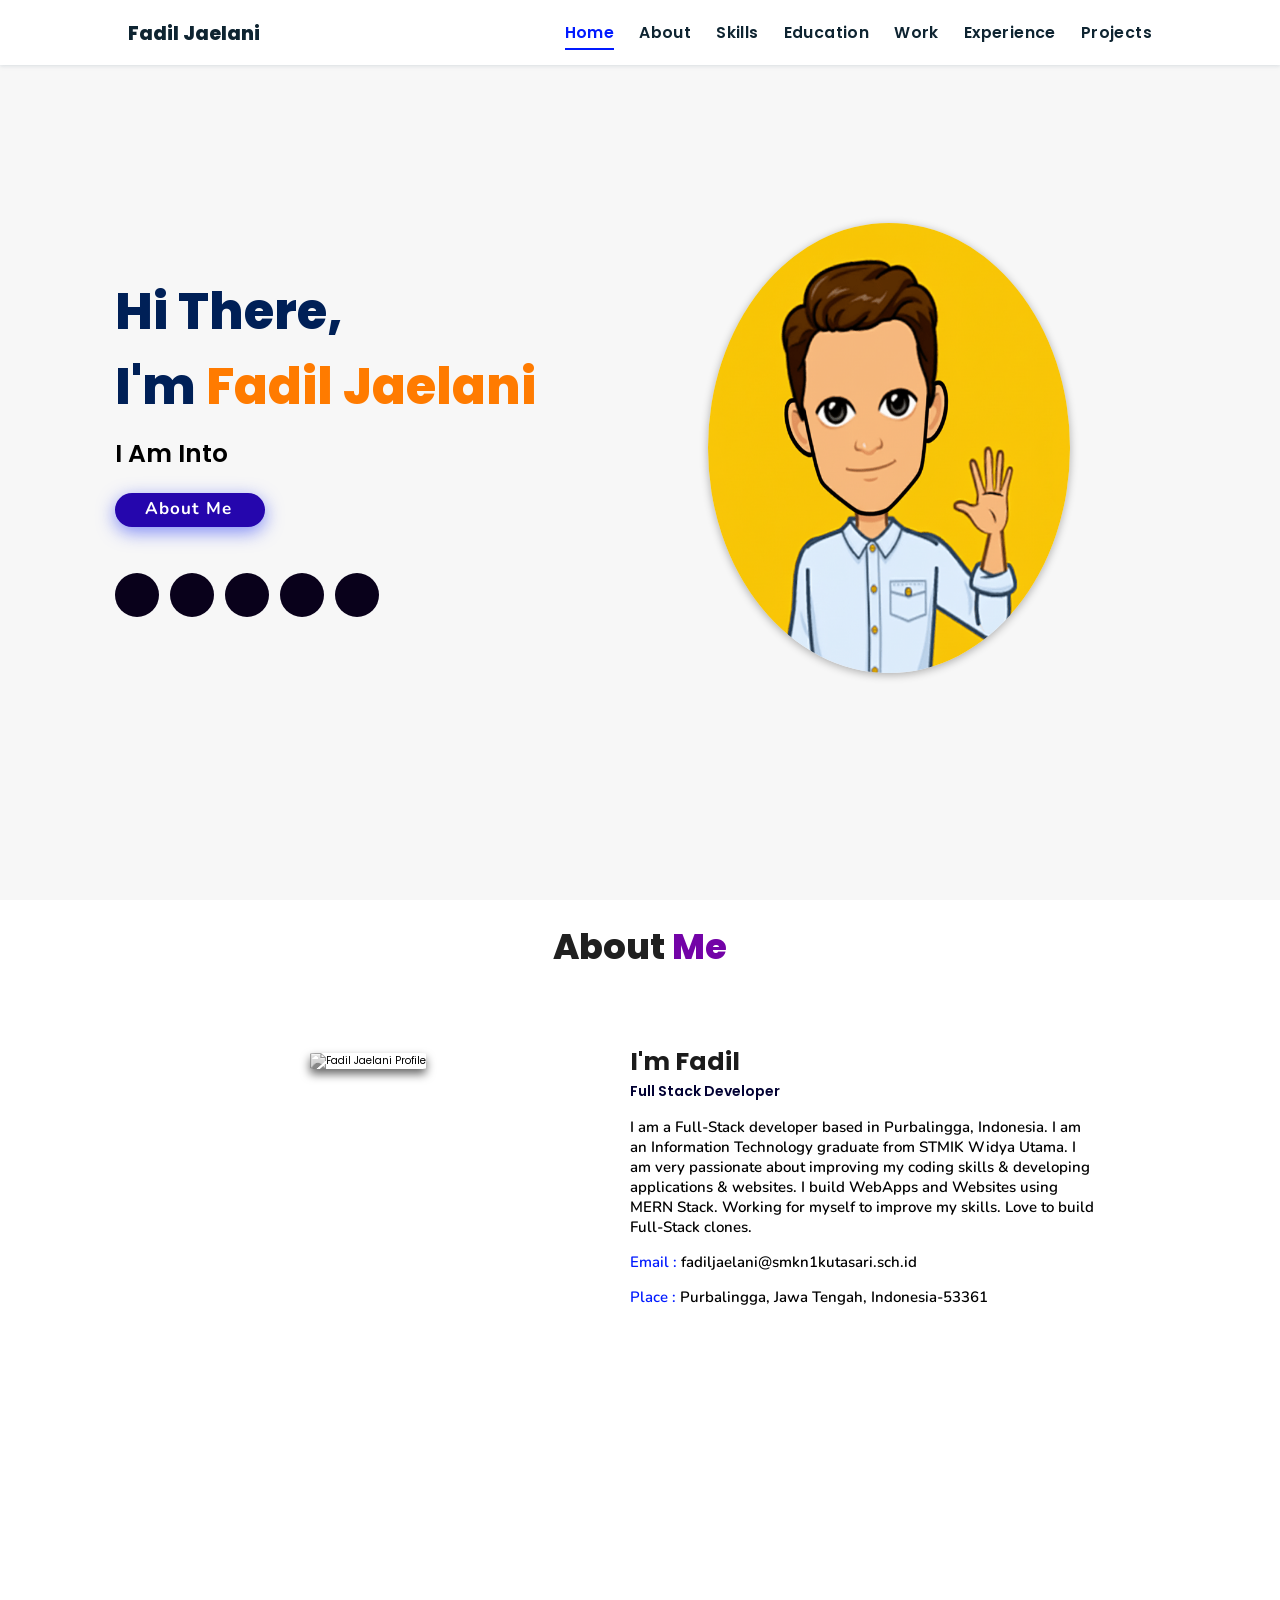
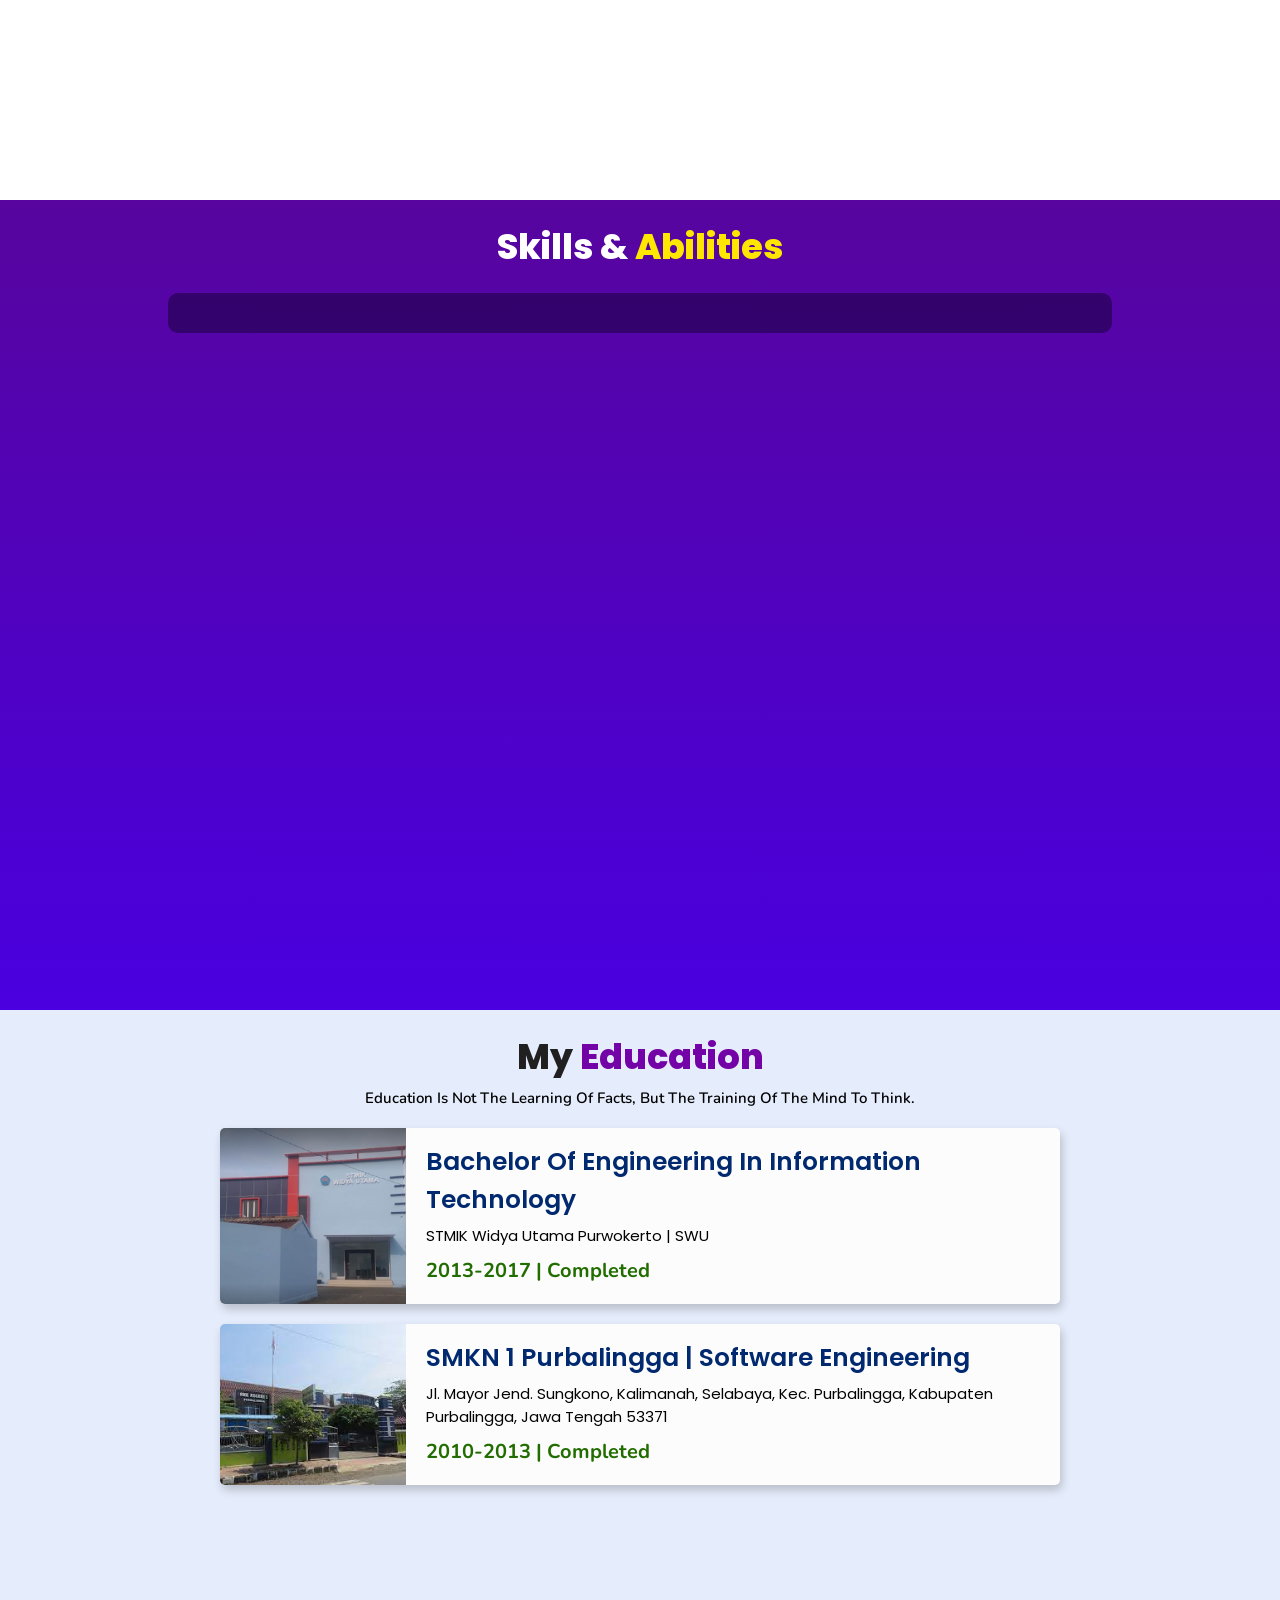
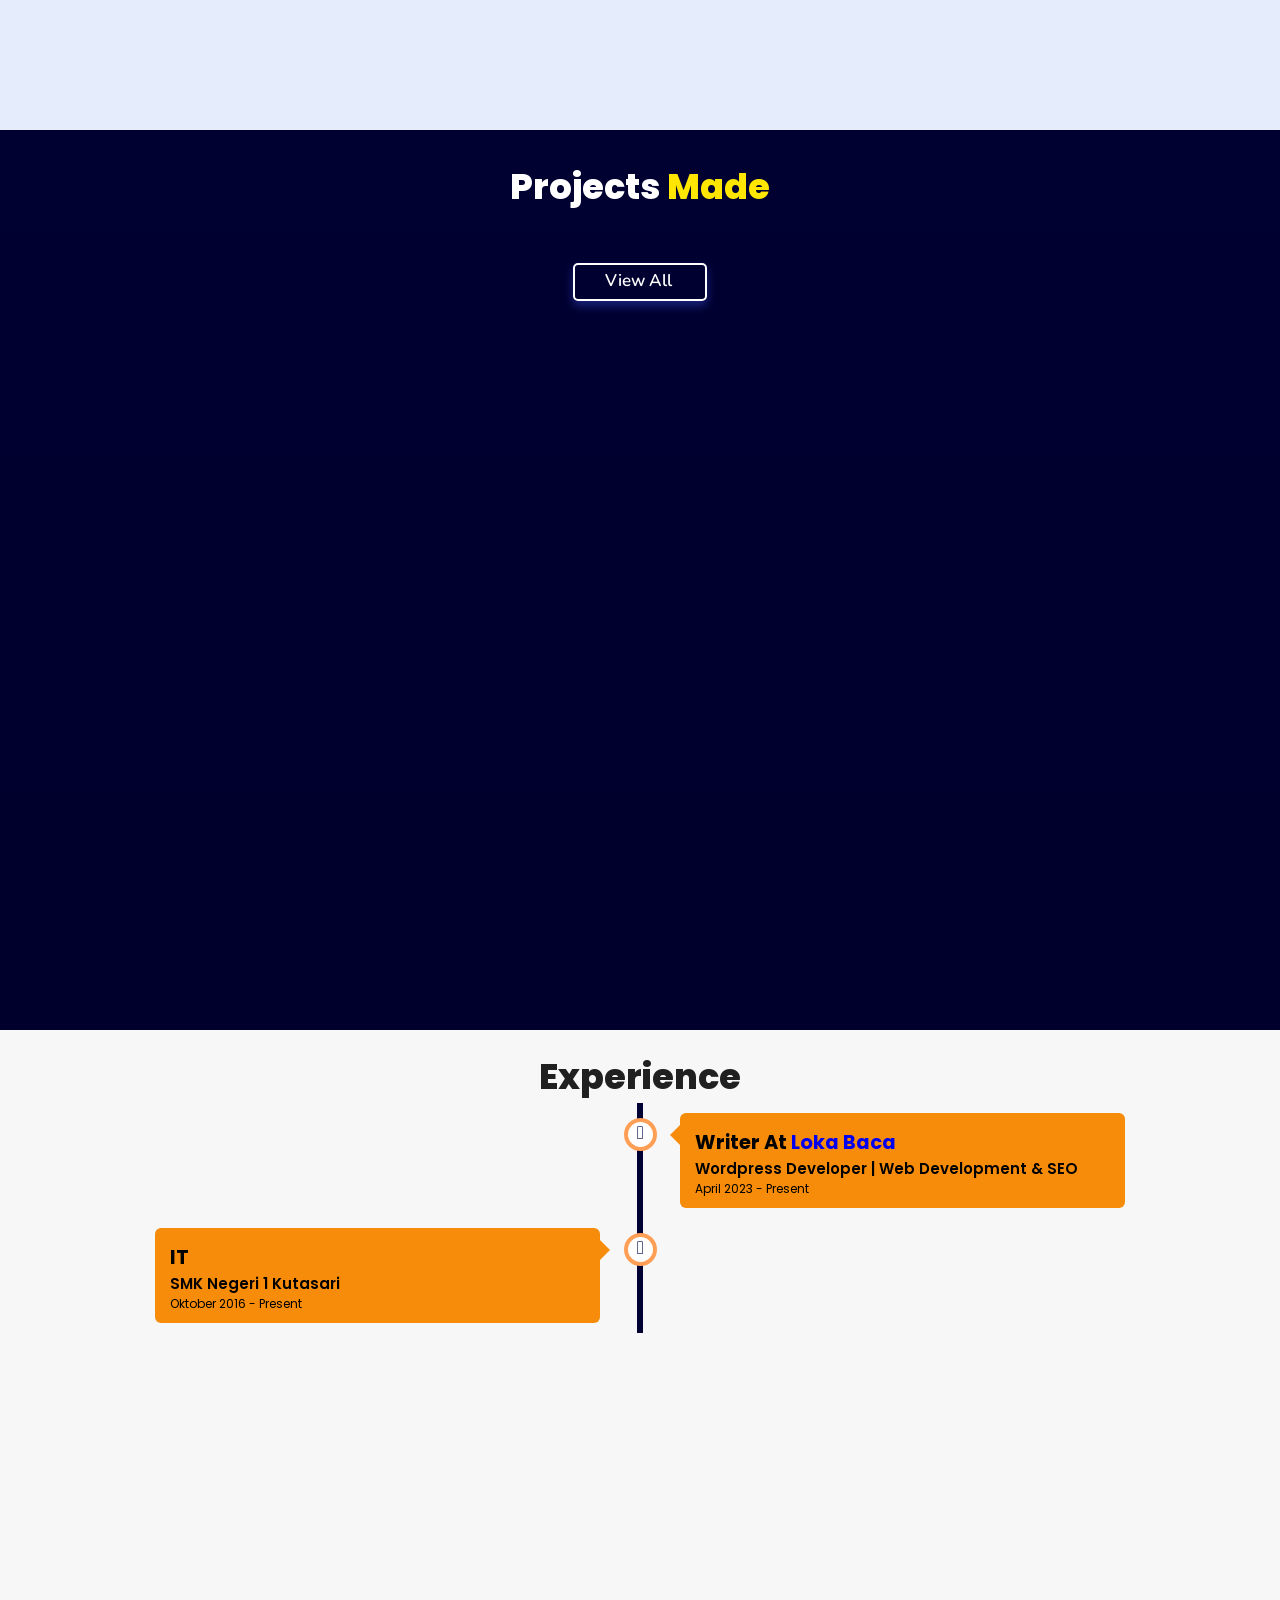
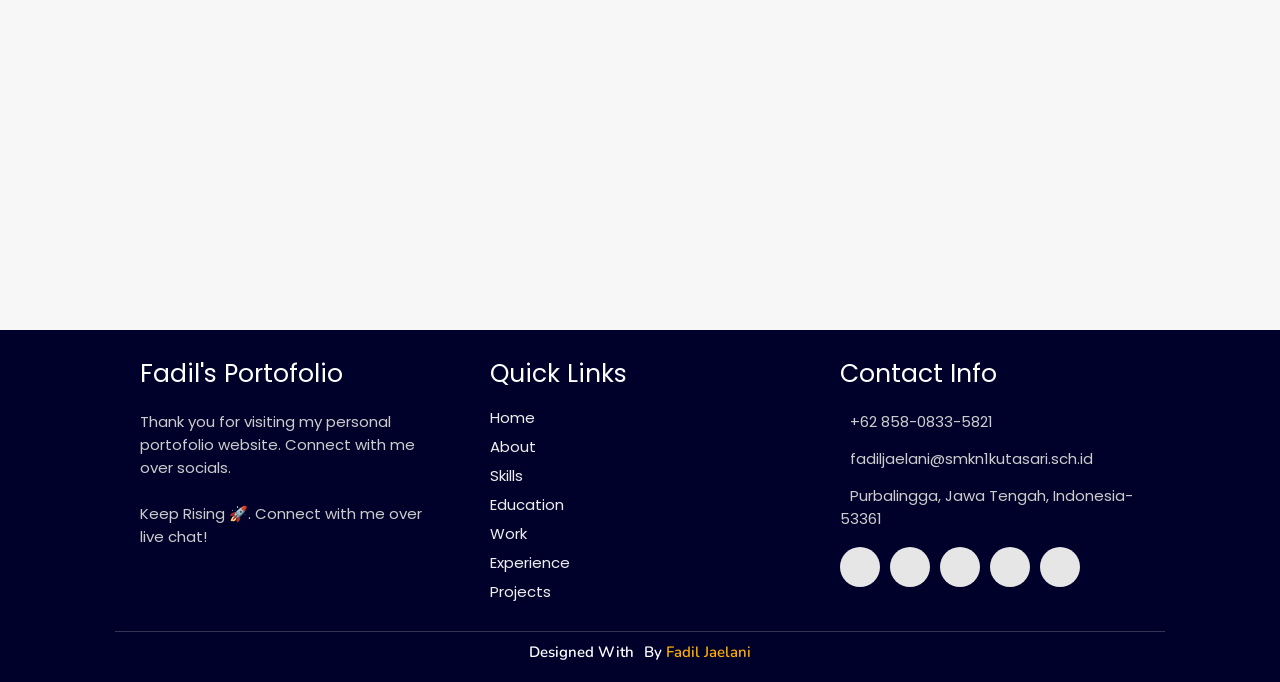
==== commit d6e62503: "feat: update portfolio branding, add SEO configurations, and refine project links and styling" ====
--- a/index.html
+++ b/index.html
@@ -5,8 +5,27 @@
     <meta http-equiv="X-UA-Compatible" content="IE=edge">
     <meta name="viewport" content="width=device-width, initial-scale=1.0">
     <meta name="keywords" content="fadil jaelani, portofolio, fadil, full stack dev, personal portofolio lifecodes, portofolio design, portofolio website, personal portofolio" />
-    <meta name="description" content="Welcome to Fadil's Portofolio. Full-Stack Web Developer and Android App Developer" />
+    <meta name="description" content="Explore the portfolio of Fadil Jaelani, a passionate Full-Stack Web Developer and Android App Developer specializing in MERN stack, Laravel, and responsive web design." />
     <meta name="google-site-verification" content="jWbhZXbHBb_f4d4DfszNMRKg31rL33MTH8MB1wgAau0" />
+    <link rel="canonical" href="https://fj.smkn1kutasari.sch.id/">
+
+    <!-- Open Graph / Facebook -->
+    <meta property="og:locale" content="en_US">
+    <meta property="og:type" content="website">
+    <meta property="og:title" content="Portofolio | Fadil Jaelani - Full-Stack Developer">
+    <meta property="og:description" content="Explore the portfolio of Fadil Jaelani, a passionate Full-Stack Web Developer and Android App Developer specializing in MERN stack, Laravel, and responsive web design.">
+    <meta property="og:url" content="https://fj.smkn1kutasari.sch.id/">
+    <meta property="og:site_name" content="Fadil Jaelani Portfolio">
+    <meta property="og:image" content="https://fj.smkn1kutasari.sch.id/assets/images/hero.png">
+
+    <!-- Twitter -->
+    <meta name="twitter:card" content="summary_large_image">
+    <meta name="twitter:site" content="@fadil_jaelani">
+    <meta name="twitter:creator" content="@fadil_jaelani">
+    <meta name="twitter:title" content="Portofolio | Fadil Jaelani - Full-Stack Developer">
+    <meta name="twitter:description" content="Explore the portfolio of Fadil Jaelani, a passionate Full-Stack Web Developer and Android App Developer specializing in MERN stack, Laravel, and responsive web design.">
+    <meta name="twitter:image" content="https://fj.smkn1kutasari.sch.id/assets/images/hero.png">
+
     <!-- Custom CSS -->
     <link rel="stylesheet" href="./assets/css/style.css">
     <!-- Font Awesome -->
@@ -15,6 +34,7 @@
     crossorigin="anonymous" referrerpolicy="no-referrer" />
     <!-- Favicon -->
     <link id='favicon' rel="shortcut icon" href="./assets/images/favicon.png" type="image/x-png">
+    <link rel="icon" href="/favicon.ico" type="image/x-icon">
     <title>Portofolio | Fadil Jaelani</title>
 </head>
 <body oncontextmenu="return false">
@@ -37,6 +57,7 @@
             <li><a href="#education">Education</a></li>
             <li><a href="#work">Work</a></li>
             <li><a href="#experience">Experience</a></li>
+            <li><a href="/projects/">Projects</a></li>
             </ul>
         </nav>
 </header>
@@ -48,19 +69,18 @@
     <div id="particles-js"></div>
 
     <div class="content">
-    <h2>Hi There,<br/> I'm <span>Fadil Jaelani</span></h2>
+    <h1>Hi There,<br/> I'm <span>Fadil Jaelani</span></h1>
     <p>i am into <span class="typing-text"></span></p>
     <a href="#about" class="btn"><span>About Me</span>
       <i class="fa-solid fa-arrow-circle-down"></i>
     </a>
     <div class="socials">
       <ul class="social-icons">
-        <li><a class="linkedin" aria-label="LinkedIn" href="https://www.linkedin.com/in/fadiljaelani/" target="_blank"><i class="fa-brands fa-linkedin"></i></a></li> 
-        <li><a class="github" aria-label="GitHub" href="https://github.com/fadiljaelani" target="_blank"><i class="fa-brands fa-github"></i></a></li>
-        <li><a class="twitter" aria-label="Twitter" href="https://x.com/fadil_jaelani" target="_blank"><i class="fa-brands fa-x-twitter"></i></a></li>
-          <li><a class="whatsapp" aria-label="Whatsapp" href="https://wa.me/85808355821" target="_blank"><i class="fa-brands fa-whatsapp"></i></a></li>
-          <li><a class="instagram" aria-label="Instagram" href="https://www.instagram.com/fadiljaelani"><i class="fa-brands fa-instagram" target="_blank"></i></a></li>
-          <!-- <li><a class="dev" aria-label="Dev" href="https://dev.to/fadiljaelani" target="_blank"><i class="fa-brands fa-dev"></i></a></li> -->
+        <li><a class="linkedin" aria-label="LinkedIn" href="https://www.linkedin.com/in/fadiljaelani/" target="_blank" rel="noopener noreferrer"><i class="fa-brands fa-linkedin"></i></a></li> 
+        <li><a class="github" aria-label="GitHub" href="https://github.com/fadiljaelani" target="_blank" rel="noopener noreferrer"><i class="fa-brands fa-github"></i></a></li>
+        <li><a class="twitter" aria-label="Twitter" href="https://x.com/fadil_jaelani" target="_blank" rel="noopener noreferrer"><i class="fa-brands fa-x-twitter"></i></a></li>
+          <li><a class="whatsapp" aria-label="Whatsapp" href="https://wa.me/6285808355821" target="_blank" rel="noopener noreferrer"><i class="fa-brands fa-whatsapp"></i></a></li>
+          <li><a class="instagram" aria-label="Instagram" href="https://www.instagram.com/fadiljaelani" target="_blank" rel="noopener noreferrer"><i class="fa-brands fa-instagram"></i></a></li>
         </ul>
       </div>
       <script type="text/javascript" src="https://cdnjs.buymeacoffee.com/1.0.0/button.prod.min.js" data-name="bmc-button"
@@ -68,7 +88,7 @@
         data-outline-color="#000000" data-font-color="#000000" data-coffee-color="#ffffff"></script>
     </div>
 <div class="image">
-    <img draggable="false" class="tilt" src="./assets/images/hero.png" alt="">
+    <img draggable="false" class="tilt" src="./assets/images/hero.png" alt="Fadil Jaelani - Full-Stack Developer" width="450" height="450" fetchpriority="high">
 </div>
 </section>
 <!-- hero section ends -->
@@ -81,7 +101,7 @@
     <div class="row">
 
     <div class="image">
-        <img draggable="false" class="tilt" src="./assets/images/profile2.jpg" alt="">
+        <img draggable="false" class="tilt" src="./assets/images/profile2.jpg" alt="Fadil Jaelani Profile" loading="lazy" decoding="async">
     </div>
     <div class="content">
         <h3>I'm Fadil</h3>
@@ -133,7 +153,7 @@
 <!-- education section starts -->
 <section class="education" id="education">
 
-  <h1 class="heading"><i class="fa-solid fa-graduation-cap"></i> My <span>Education</span></h1>
+  <h2 class="heading"><i class="fa-solid fa-graduation-cap"></i> My <span>Education</span></h2>
 
     <p class="qoute">Education is not the learning of facts, but the training of the mind to think.</p>
 
@@ -141,7 +161,7 @@
 
     <div class="box">
         <div class="image">
-        <img draggable="false" src="./assets/images/educat/college.jpg" alt="">
+        <img draggable="false" src="./assets/images/educat/college.jpg" alt="STMIK Widya Utama Purwokerto" loading="lazy" decoding="async">
         </div>
         <div class="content">
         <h3>Bachelor of Engineering in Information Technology</h3>
@@ -152,7 +172,7 @@
 
     <div class="box">
       <div class="image">
-      <img draggable="false" src="./assets/images/educat/school.jpg" alt="">
+      <img draggable="false" src="./assets/images/educat/school.jpg" alt="SMKN 1 Purbalingga" loading="lazy" decoding="async">
       </div>
       <div class="content">
       <h3>SMKN 1 Purbalingga | Software Engineering</h3>
@@ -176,7 +196,7 @@
 </div>
 
 <div class="viewall">
-  <a href="/projects" class="btn"><span>View All</span>
+  <a href="/projects/" class="btn"><span>View All</span>
     <i class="fa-solid fa-arrow-right"></i>
   </a>
 </div>
@@ -239,6 +259,7 @@
           <a href="#education"><i class="fa-solid fa-chevron-circle-right"></i> education</a>
           <a href="#work"><i class="fa-solid fa-chevron-circle-right"></i> work</a>
           <a href="#experience"><i class="fa-solid fa-chevron-circle-right"></i> experience</a>
+          <a href="/projects/"><i class="fa-solid fa-chevron-circle-right"></i> projects</a>
       </div>
 
       <div class="box">
@@ -248,16 +269,16 @@
           <p> <i class="fa-solid fa-map-marked-alt"></i>Purbalingga, Jawa Tengah, Indonesia-53361</p>
           <div class="share">
 
-              <a href="https://www.linkedin.com/in/fadiljaelani" class="fa-brands fa-linkedin" aria-label="LinkedIn" target="_blank"></a>
-              <a href="https://github.com/fadiljaelani" class="fa-brands fa-github" aria-label="GitHub" target="_blank"></a>
-              <a href="mailto:fadiljaelani@smkn1kutasari.sch.id" class="fa-solid fa-envelope" aria-label="Mail" target="_blank"></a>
-              <a href="https://twitter.com/fadil_jaelani" class="fa-brands fa-twitter" aria-label="Twitter" target="_blank"></a>
-              <a href="https://wa.me/6285808355821" class="fa-brands fa-whatsapp" aria-label="Whatsapp" target="_blank"></a>
+              <a href="https://www.linkedin.com/in/fadiljaelani/" class="fa-brands fa-linkedin" aria-label="LinkedIn" target="_blank" rel="noopener noreferrer"></a>
+              <a href="https://github.com/fadiljaelani" class="fa-brands fa-github" aria-label="GitHub" target="_blank" rel="noopener noreferrer"></a>
+              <a href="mailto:fadiljaelani@smkn1kutasari.sch.id" class="fa-solid fa-envelope" aria-label="Mail" target="_blank" rel="noopener noreferrer"></a>
+              <a href="https://x.com/fadil_jaelani" class="fa-brands fa-x-twitter" aria-label="Twitter" target="_blank" rel="noopener noreferrer"></a>
+              <a href="https://wa.me/6285808355821" class="fa-brands fa-whatsapp" aria-label="Whatsapp" target="_blank" rel="noopener noreferrer"></a>
           </div>
       </div>
   </div>
 
-  <h1 class="credit">Designed with <i class="fa fa-heart pulse"></i> by <a href="https://www.linkedin.com/in/fadiljaelani"> Fadil Jaelani</a></h1>
+  <div class="credit">Designed with <i class="fa fa-heart pulse"></i> by <a href="https://www.linkedin.com/in/fadiljaelani/" target="_blank" rel="noopener noreferrer">Fadil Jaelani</a></div>
 
 </section>
 <!-- footer section ends -->
@@ -283,11 +304,11 @@
 <script src="https://cdnjs.cloudflare.com/ajax/libs/vanilla-tilt/1.7.0/vanilla-tilt.min.js" integrity="sha512-SttpKhJqONuBVxbRcuH0wezjuX+BoFoli0yPsnrAADcHsQMW8rkR84ItFHGIkPvhnlRnE2FaifDOUw+EltbuHg==" crossorigin="anonymous" referrerpolicy="no-referrer"></script>
 
 <!-- scroll reveal anim -->
-<script src="https://unpkg.com/scrollreveal"></script>
+<script src="https://unpkg.com/scrollreveal@4.0.9/dist/scrollreveal.min.js"></script>
 
 <script
       type="text/javascript"
-      src="https://cdn.jsdelivr.net/npm/emailjs-com@3/dist/email.min.js"
+      src="https://cdn.jsdelivr.net/npm/emailjs-com@3.2.0/dist/email.min.js"
     ></script>
 
 <!-- ==== ALL MAJOR JAVASCRIPT CDNS ENDS ==== -->
--- a/assets/css/style.css
+++ b/assets/css/style.css
@@ -0,0 +1,1230 @@
+@import url("https://fonts.googleapis.com/css2?family=Poppins:wght@400;600;700&display=swap");
+@import url("https://fonts.googleapis.com/css2?family=Nunito:ital,wght@0,300;0,400;0,600;0,700;1,300;1,400&display=swap");
+
+* {
+  margin: 0;
+  padding: 0;
+  box-sizing: border-box;
+  text-decoration: none;
+  outline: none;
+  border: none;
+  text-transform: capitalize;
+  transition: all 0.2s linear;
+}
+html {
+  font-size: 62.5%;
+  overflow-x: hidden;
+  scroll-behavior: smooth;
+}
+body {
+  background: #f7f7f7;
+  font-family: "Poppins", sans-serif;
+}
+
+*::selection {
+  background: #2b3dda;
+  color: #fff;
+}
+
+html {
+  font-size: 62.5%;
+  overflow-x: hidden;
+}
+html::-webkit-scrollbar {
+  width: 0.8rem;
+}
+html::-webkit-scrollbar-track {
+  background: rgb(235, 202, 245);
+}
+html::-webkit-scrollbar-thumb {
+  background: #420177;
+}
+
+/* pre loader start */
+.loader-container {
+  position: fixed;
+  top: 0;
+  left: 0;
+  z-index: 10000;
+  background: #e6eff1;
+  display: flex;
+  align-items: center;
+  justify-content: center;
+  height: 100%;
+  width: 100%;
+}
+.loader-container.fade-out {
+  top: -120%;
+}
+/* pre loader end */
+
+/* navbar starts */
+header {
+  position: fixed;
+  top: 0;
+  left: 0;
+  right: 0;
+  z-index: 1000;
+  display: flex;
+  align-items: center;
+  justify-content: space-between;
+  padding: 1.7rem 10%;
+  height: 6.5rem;
+  background-color: #fff;
+  box-shadow: 0 1px 4px rgba(146, 161, 176, 0.3);
+}
+section {
+  min-height: 100vh;
+  padding: 2rem 9%;
+}
+.heading {
+  font-size: 3.5rem;
+  color: rgb(32, 32, 32);
+  font-weight: 800;
+  text-align: center;
+}
+.heading span {
+  color: rgb(115, 3, 167);
+}
+header .logo {
+  font-size: 1.9rem;
+  font-weight: 800;
+  text-decoration: none;
+  color: #0e2431;
+}
+header .logo i {
+  font-size: 2.2rem;
+}
+header .logo:hover {
+  color: #fc8c05;
+}
+header .navbar ul {
+  list-style: none;
+  display: flex;
+  justify-content: center;
+  align-items: center;
+}
+header .navbar li {
+  margin-left: 2.5rem;
+}
+header .navbar ul li a {
+  font-size: 1.57rem;
+  color: #0e2431;
+  font-weight: 600;
+  text-decoration: none;
+  letter-spacing: 0.04rem;
+  transition: 0.2s;
+}
+header .navbar ul li a.active,
+header .navbar ul li a:hover {
+  color: #011aff;
+  border-bottom: 0.2rem solid #011aff;
+  padding: 0.5rem 0;
+}
+/* navbar ends */
+
+/* hamburger icon starts*/
+#menu {
+  font-size: 3rem;
+  cursor: pointer;
+  color: rgb(24, 2, 63);
+  display: none;
+}
+@media (max-width: 768px) {
+  #menu {
+    display: block;
+  }
+  header .navbar {
+    position: fixed;
+    top: 6.5rem;
+    right: -120%;
+    width: 75%;
+    height: 100%;
+    text-align: left;
+    align-items: flex-start;
+    background-color: #0e0f31;
+  }
+  header .navbar ul {
+    flex-flow: column;
+    padding: 1rem;
+  }
+  header .navbar ul li {
+    text-align: center;
+    width: 100%;
+    margin: 1rem 0;
+    border-radius: 0.5rem;
+    width: 26rem;
+  }
+  header .navbar ul li a {
+    display: block;
+    padding: 1rem;
+    text-align: left;
+    color: #fff;
+    font-size: 2rem;
+  }
+  header .navbar ul li a.active,
+  header .navbar ul li a:hover {
+    padding: 1rem;
+    color: #fff;
+    border-radius: 0.5rem;
+    border-bottom: 0.5rem solid #011aff;
+  }
+  .fa-times {
+    transform: rotate(180deg);
+  }
+  header .navbar.nav-toggle {
+    right: 0;
+  }
+}
+/* hamburger icon ends */
+
+/* hero section starts*/
+.home {
+  position: relative;
+  display: flex;
+  flex-wrap: wrap;
+  gap: 1.5rem;
+  min-height: 100vh;
+  align-items: center;
+}
+.home #particles-js {
+  position: absolute;
+  top: 0;
+  left: 0;
+  height: 100%;
+  width: 100%;
+}
+.home::before {
+  content: "";
+  position: absolute;
+  top: 0;
+  left: 0;
+  height: 100%;
+  width: 100%;
+}
+.home .content {
+  flex: 1 1 40rem;
+  padding-top: 1rem;
+  z-index: 1;
+}
+.home .image {
+  flex: 1 1 40rem;
+  z-index: 1;
+}
+.home .image img {
+  width: 70%;
+  margin-left: 6rem;
+  border-radius: 50%;
+  box-shadow: 0 2px 8px rgba(0, 0, 0, 0.3);
+  cursor: pointer;
+}
+.home .image img:hover {
+  box-shadow: 0 5px 15px rgba(0, 0, 0, 0.5);
+}
+.home .content h1,
+.home .content h2 {
+  font-size: 5rem;
+  font-weight: 800;
+  color: #002057;
+}
+.home .content h1 span,
+.home .content h2 span {
+  font-size: 5rem;
+  font-weight: 800;
+  color: #ff7b00;
+}
+.home .content p {
+  font-size: 2.5rem;
+  color: #000;
+  font-weight: 600;
+  padding: 1rem 0;
+}
+.home .content p span {
+  font-size: 2.5rem;
+  color: rgb(148, 8, 8);
+  font-weight: 600;
+  padding: 1rem 0;
+}
+.home .btn {
+  margin-top: 1rem;
+  position: absolute;
+  line-height: 0;
+  padding: 1.6rem 3rem;
+  border-radius: 4em;
+  transition: 0.5s;
+  color: #fff;
+  background: #2506ad;
+  box-shadow: 0px 5px 18px rgba(48, 68, 247, 0.6);
+  font-family: "Nunito", sans-serif;
+}
+.home .btn span {
+  font-weight: 700;
+  font-size: 1.7rem;
+  letter-spacing: 0.1rem;
+}
+.home .btn i {
+  margin-left: 0.3rem;
+  font-size: 1.5rem;
+  transition: 0.3s;
+}
+.home .btn:hover {
+  background: #1a047e;
+}
+.home .btn:hover i {
+  transform: translateX(5px);
+}
+/* social icons start */
+.socials {
+  position: relative;
+  margin-top: 9rem;
+}
+.socials .social-icons {
+  padding-left: 0;
+  margin-bottom: 0;
+  list-style: none;
+}
+.socials .social-icons li {
+  display: inline-block;
+  margin-bottom: 14px;
+}
+.social-icons a {
+  font-size: 2rem;
+  display: inline-block;
+  line-height: 44px;
+  color: #00d9ff;
+  background-color: #09011b;
+  width: 44px;
+  height: 44px;
+  text-align: center;
+  margin-right: 8px;
+  border-radius: 100%;
+  -webkit-transition: all 0.2s linear;
+  -o-transition: all 0.2s linear;
+  transition: all 0.2s linear;
+}
+.social-icons a:active,
+.social-icons a:focus,
+.social-icons a:hover {
+  color: #fff;
+  background-color: #0685da;
+}
+.social-icons a.github:hover {
+  background-color: #0e0e0e;
+}
+.social-icons a.twitter:hover {
+  background-color: #00aced;
+}
+.social-icons a.linkedin:hover {
+  background-color: #007bb6;
+}
+.social-icons a.dev:hover {
+  background-color: #070707;
+}
+.social-icons a.instagram:hover {
+  background-color: #ee00da;
+}
+/* social icons end */
+
+/* hero media queries starts*/
+@media (max-width: 450px) {
+  .home .btn {
+    margin: 4rem 0;
+  }
+  .socials {
+    margin-top: 12rem;
+  }
+  .home .image img {
+    margin-top: -12rem;
+  }
+  .home .content p {
+    font-size: 2.2rem;
+  }
+  .home .content p span {
+    font-size: 2.2rem;
+  }
+}
+/* hero media queries ends*/
+/* hero section end */
+
+/* about section starts */
+.about {
+  background: rgb(255, 255, 255);
+}
+.about .row {
+  display: flex;
+  flex-direction: row;
+  gap: 2rem;
+  flex-wrap: wrap;
+  padding: 4rem;
+}
+.about .row .image {
+  text-align: center;
+  flex: 1 1 35rem;
+}
+.about .row .image img {
+  margin: 4rem;
+  width: 30rem;
+  height: auto;
+  border-radius: 5%;
+  box-shadow: 0 5px 10px rgba(0, 0, 0, 0.6);
+  mix-blend-mode: luminosity;
+  transition: 0.3s;
+  cursor: pointer;
+}
+.about .row .image img:hover {
+  mix-blend-mode: normal;
+}
+.about .row .content {
+  flex: 1 1 45rem;
+  padding: 3rem;
+}
+.about .row .content h3 {
+  color: rgb(27, 27, 27);
+  font-size: 2.5rem;
+}
+.about .row .content .tag {
+  font-size: 1.4rem;
+  color: #020133;
+  font-weight: 600;
+  margin-top: 1rem;
+}
+.about .row .content p {
+  font-size: 1.5rem;
+  margin-top: 1.5rem;
+  font-family: "Nunito";
+  font-weight: 600;
+  text-transform: none;
+}
+.about .row .content .box-container {
+  display: flex;
+  flex-wrap: wrap;
+  gap: 1.5rem;
+  font-family: "Nunito";
+  font-weight: 600;
+}
+.about .row .content .box-container .box p {
+  text-transform: none;
+}
+.about .row .content .box-container .box p span {
+  color: #011aff;
+}
+.resumebtn {
+  margin-top: 6rem;
+}
+.resumebtn .btn {
+  padding: 1.7rem 3rem;
+  border-radius: 0.5em;
+  transition: 0.3s;
+  color: #fff;
+  background: #2506ad;
+  box-shadow: 0px 5px 10px rgba(48, 68, 247, 0.6);
+  font-family: "Nunito", sans-serif;
+}
+.resumebtn .btn span {
+  font-weight: 600;
+  font-size: 1.8rem;
+  letter-spacing: 0.1rem;
+}
+.resumebtn .btn i {
+  margin-left: 0.3rem;
+  font-size: 1.2rem;
+  transition: 0.3s;
+}
+.resumebtn .btn:hover {
+  background: #1a047e;
+}
+.resumebtn .btn:hover i {
+  transform: translateX(5px);
+}
+/* about media queries starts*/
+@media screen and (max-width: 600px) {
+  .about .row .image {
+    margin-top: 2rem;
+  }
+  .about .row .image img {
+    margin: 0 auto;
+    width: 80%;
+    mix-blend-mode: normal;
+  }
+  .about .row {
+    padding: 0.5rem;
+    margin-bottom: 7rem;
+  }
+  .about .row .content {
+    padding: 1rem;
+  }
+  .about .row .content .box-container {
+    gap: 0;
+  }
+}
+/* about media queries ends*/
+/* about section ends */
+
+/* skills section starts */
+.skills {
+  min-height: 90vh;
+  background: linear-gradient(to bottom, #57059e, #4a00e0);
+}
+.skills h2 {
+  color: #fff;
+}
+.skills .heading span {
+  color: rgb(255, 230, 0);
+}
+.skills .container {
+  background: rgba(0, 0, 22, 0.4);
+  color: #fff;
+  border-radius: 1rem;
+  padding: 2rem;
+  width: 90%;
+  margin: auto;
+  margin-top: 2rem;
+}
+.skills .container .row {
+  display: grid;
+  grid-template-columns: repeat(6, 1fr);
+  flex-wrap: wrap;
+  gap: 1.8rem;
+}
+.skills .container .bar {
+  margin-bottom: 15px;
+  padding: 10px;
+  border-radius: 1rem;
+  box-shadow: 0 4px 10px rgba(0, 0, 0, 0.2);
+  background: rgba(0, 0, 22, 0.9);
+  transition: 0.2s;
+}
+.skills .container .bar:hover {
+  box-shadow: 0 8px 10px rgba(0, 2, 68, 0.8) !important;
+  background-color: rgba(0, 0, 0, 0.9) !important;
+}
+.skills .container .bar .info {
+  display: flex;
+  flex-direction: column;
+  align-items: center;
+  gap: 1rem;
+  margin-top: 1rem;
+}
+.skills .container .bar .info i {
+  font-size: 4rem;
+}
+.skills .container .bar .info span {
+  font-size: 2rem;
+  font-weight: 500;
+  font-family: "Poppins";
+  margin-left: 0.5rem;
+}
+/* skills media queries starts*/
+@media screen and (max-width: 600px) {
+  .skills .container {
+    padding: 0;
+    margin: 0;
+  }
+  .skills .container .row {
+    grid-template-columns: repeat(2, 1fr);
+    margin: 1rem;
+    padding: 2rem 0.2rem 2rem 0.2rem;
+    gap: 1rem;
+  }
+  .skills .container {
+    margin-top: 5px;
+    width: 100%;
+  }
+}
+/* skills media queries ends*/
+/* skills section ends */
+
+/* education section starts */
+.education {
+  background: #e5ecfb;
+  min-height: 80vh;
+}
+.education .qoute {
+  font-size: 1.5rem;
+  text-align: center;
+  font-family: "Nunito", sans-serif;
+  font-weight: 600;
+  margin-top: 0.5rem;
+}
+.education .box-container {
+  display: flex;
+  flex-wrap: wrap;
+  justify-content: center;
+  align-items: center;
+  flex-direction: column;
+}
+.education .box-container .box {
+  display: flex;
+  flex-direction: row;
+  width: 80%;
+  border-radius: 0.5rem;
+  box-shadow: 0.2rem 0.5rem 1rem rgba(0, 0, 0, 0.2);
+  text-align: center;
+  position: relative;
+  margin-top: 2rem;
+  overflow: hidden;
+  transition: 0.3s;
+  background: rgb(252, 252, 252);
+}
+.education .box-container .box:hover {
+  transform: scale(1.03);
+  box-shadow: 1rem 0.5rem 1.2rem rgba(0, 0, 0, 0.3);
+}
+.education .box-container .box .image {
+  flex: 1 1 20rem;
+  width: 100%;
+}
+.education .box-container .box img {
+  object-fit: cover;
+  position: relative;
+  width: 100%;
+  height: 100%;
+}
+.education .box-container .box .content {
+  position: relative;
+  display: flex;
+  flex-direction: column;
+  padding: 1rem;
+  flex-wrap: wrap;
+  flex: 1 1 70rem;
+}
+.education .box-container .box .content h3 {
+  font-size: 2.5rem;
+  color: #012970;
+  padding: 0.5rem 0;
+  font-weight: 600;
+  text-align: left;
+  margin-left: 1rem;
+}
+.education .box-container .box .content p {
+  font-size: 1.5rem;
+  margin-left: 1rem;
+  text-align: left;
+}
+.education h4 {
+  font-size: 2rem;
+  color: rgb(34, 109, 0);
+  text-align: left;
+  margin: 1rem;
+  font-family: "Nunito", sans-serif;
+  font-weight: 700;
+}
+
+/* education media queries starts*/
+@media screen and (max-width: 600px) {
+  .education .box-container .box {
+    flex-direction: column;
+    width: 100%;
+  }
+  .education .box-container .box .image {
+    width: 100%;
+    height: 25rem;
+  }
+  .education .box-container .box img {
+    width: 100%;
+  }
+  .education .box-container .box .content {
+    position: relative;
+    display: flex;
+    flex-direction: column;
+    padding: 1rem;
+    flex-wrap: wrap;
+    flex: 0;
+  }
+  .education .btns {
+    margin-top: 2rem;
+    margin-left: 1rem;
+    margin-right: 1rem;
+    flex-wrap: wrap;
+  }
+}
+/* education media queries ends*/
+/* education section ends */
+
+/* work section starts */
+.work {
+  /* background: #010124; */
+  background: linear-gradient(to bottom, #000031, #00002c);
+}
+.work h2 {
+  color: #fff;
+  padding: 1rem;
+}
+.work .heading span {
+  color: rgb(255, 230, 0);
+}
+.work .box-container {
+  display: flex;
+  flex-wrap: wrap;
+  gap: 1.5rem;
+  margin: 2rem;
+}
+.work .box-container .box {
+  flex: 1 1 30rem;
+  border-radius: 0.5rem;
+  box-shadow: 0 0.5rem 1rem rgba(0, 0, 0, 0.1);
+  position: relative;
+  overflow: hidden;
+  height: 30rem;
+}
+.work .box-container .box img {
+  height: 100%;
+  width: 100%;
+  object-fit: cover;
+}
+.work .box-container .box .content {
+  height: 100%;
+  width: 100%;
+  position: absolute;
+  top: 85%;
+  left: 0;
+  background: rgba(255, 255, 255, 0.9);
+  display: flex;
+  flex-direction: column;
+}
+.work .box-container .box .content .tag {
+  display: flex;
+  flex-direction: row;
+  justify-content: space-between;
+  align-items: center;
+  height: 4.5rem;
+  width: 100%;
+  padding-left: 1rem;
+  background: #ffd900;
+}
+.work .box-container .box .content .tag h3 {
+  font-size: 2rem;
+}
+.work .box-container .box:hover .content {
+  top: 25%;
+}
+.work .desc {
+  margin: 2rem;
+  display: flex;
+  flex-direction: column;
+  justify-content: center;
+}
+.work .desc p {
+  font-size: 1.5rem;
+}
+.work .desc .btns {
+  display: flex;
+  justify-content: space-between;
+  width: 100%;
+  margin-top: 2rem;
+}
+.work .desc .btns .btn {
+  line-height: 0;
+  display: inline;
+  padding: 1.5rem 2.5rem;
+  border-radius: 0.5rem;
+  font-size: 1.5rem;
+  color: #fff;
+  background: rgb(12, 12, 12);
+  margin-right: 2rem;
+}
+.work .desc .btns .btn:hover {
+  background: #310ae0f5;
+}
+.work .viewall {
+  display: flex;
+  justify-content: center;
+}
+.work .viewall .btn {
+  position: relative;
+  line-height: 0;
+  padding: 1.6rem 3rem;
+  border-radius: 0.5em;
+  transition: 0.5s;
+  color: rgb(255, 255, 255);
+  font-weight: 700;
+  border: 2px solid #fff;
+  box-shadow: 0px 5px 10px rgba(65, 84, 241, 0.4);
+  text-align: center;
+}
+.work .viewall .btn span {
+  font-weight: 600;
+  font-size: 1.7rem;
+  font-family: "Nunito", sans-serif;
+}
+.work .viewall .btn i {
+  margin-left: 0.3rem;
+  font-size: 1.5rem;
+  transition: 0.3s;
+}
+.work .viewall .btn:hover {
+  background: #fff;
+  color: #000;
+}
+.work .viewall .btn:hover i {
+  transform: translateX(5px);
+}
+/* work section ends */
+
+/* experience section starts */
+.experience .timeline {
+  position: relative;
+  max-width: 1200px;
+  margin: 0 auto;
+}
+.experience .timeline::after {
+  content: "";
+  position: absolute;
+  width: 6px;
+  background: #020133;
+  top: 0;
+  bottom: 0;
+  left: 50%;
+  margin-left: -3px;
+  z-index: -2;
+}
+.experience .container {
+  padding: 10px 40px;
+  position: relative;
+  background-color: inherit;
+  width: 50%;
+}
+/*circles on timeline*/
+.experience .container::after {
+  content: "\f0b1";
+  position: absolute;
+  width: 25px;
+  height: 25px;
+  right: -17px;
+  background-color: rgb(255, 255, 255);
+  border: 4px solid #ff9f55;
+  top: 15px;
+  border-radius: 50%;
+  z-index: 100;
+  font-size: 1.89rem;
+  text-align: center;
+  font-weight: 600;
+  color: #02094b;
+  font-family: "Font Awesome\ 5 Free";
+}
+.experience .left {
+  left: 0;
+}
+.experience .right {
+  left: 50%;
+}
+/* arrows pointing right */
+.experience .left::before {
+  content: " ";
+  height: 0;
+  position: absolute;
+  top: 22px;
+  width: 0;
+  z-index: 1;
+  right: 30px;
+  border: medium solid #f68c09;
+  border-width: 10px 0 10px 10px;
+  border-color: transparent transparent transparent #f68c09;
+}
+/* arrows pointing left  */
+.experience .right::before {
+  content: " ";
+  height: 0;
+  position: absolute;
+  top: 22px;
+  width: 0;
+  z-index: 1;
+  left: 30px;
+  border: medium solid #f68c09;
+  border-width: 10px 10px 10px 0;
+  border-color: transparent #f68c09 transparent transparent;
+}
+.experience .right::after {
+  left: -16px;
+}
+.experience .content {
+  background-color: #f68c09;
+  position: relative;
+  border-radius: 6px;
+}
+.experience .content .tag {
+  font-size: 1.3rem;
+  padding-top: 1.5rem;
+  padding-left: 1.5rem;
+}
+.experience .content .desc {
+  margin-left: 1.5rem;
+  padding-bottom: 1rem;
+}
+.experience .content .desc h3 {
+  font-size: 1.5rem;
+  font-weight: 600;
+}
+.experience .content .desc p {
+  font-size: 1.2rem;
+}
+/* view all button */
+.morebtn {
+  display: flex;
+  justify-content: center;
+}
+.morebtn .btn {
+  position: relative;
+  line-height: 0;
+  padding: 1.6rem 3rem;
+  border-radius: 0.5em;
+  transition: 0.5s;
+  color: #fff;
+  background: #2506ad;
+  box-shadow: 0px 5px 10px rgba(48, 68, 247, 0.6);
+  text-align: center;
+}
+.morebtn .btn span {
+  font-weight: 600;
+  font-size: 1.7rem;
+  font-family: "Nunito", sans-serif;
+}
+.morebtn .btn i {
+  margin-left: 0.3rem;
+  font-size: 1.5rem;
+  transition: 0.3s;
+}
+.morebtn .btn:hover {
+  background: #1a047e;
+}
+.morebtn .btn:hover i {
+  transform: translateX(5px);
+}
+
+/* Media queries - Responsive timeline on screens less than 600px wide */
+@media screen and (max-width: 600px) {
+  .experience {
+    min-height: 80vh;
+  }
+  .experience .timeline {
+    margin-top: 2rem;
+  }
+  .experience .timeline::after {
+    left: 31px;
+  }
+  .experience .container {
+    width: 100%;
+    padding-left: 8rem;
+    padding-right: 2rem;
+  }
+  .experience .container::after {
+    font-size: 2.2rem;
+  }
+  .experience .container::before {
+    left: 61px;
+    border: medium solid #f68c09;
+    border-width: 10px 10px 10px 0;
+    border-color: transparent #f68c09 transparent transparent;
+  }
+  .experience .left::after {
+    left: 15px;
+  }
+  .experience .right::after {
+    left: 15px;
+  }
+  .experience .right {
+    left: 0%;
+  }
+  .morebtn {
+    margin-top: 3rem;
+  }
+}
+/* experience media queries ends */
+/* experience section ends */
+
+/* contact section starts */
+.contact {
+  background: #e5ecfb;
+  min-height: 60vh;
+}
+.contact .container {
+  max-width: 1050px;
+  width: 100%;
+  background: #fff;
+  border-radius: 1.5rem;
+  margin: 2rem 5rem;
+  box-shadow: 0 5px 10px rgba(0, 0, 0, 0.15);
+}
+.contact .container .content {
+  display: flex;
+  align-items: center;
+  justify-content: space-between;
+  padding: 2.5rem 2rem;
+}
+.contact .content .image-box {
+  max-width: 60%;
+  margin-left: 4rem;
+}
+.contact .content .image-box img {
+  width: 100%;
+  height: 40rem;
+  position: relative;
+}
+.contact .content form {
+  width: 45%;
+  margin-right: 3.5rem;
+}
+form .form-group {
+  display: flex;
+  flex-direction: column;
+  justify-content: center;
+}
+.form-group .field {
+  height: 50px;
+  display: flex;
+  position: relative;
+  margin: 1rem;
+  width: 100%;
+}
+form i {
+  position: absolute;
+  top: 50%;
+  left: 18px;
+  color: rgb(51, 51, 51);
+  font-size: 17px;
+  pointer-events: none;
+  transform: translateY(-50%);
+}
+form .field input,
+form .message textarea {
+  width: 100%;
+  height: 100%;
+  outline: none;
+  padding: 0 16px 0 48px;
+  font-size: 16px;
+  font-family: "Poppins", sans-serif;
+  border-radius: 5px;
+  border: 1px solid rgb(51, 51, 51);
+  background: #e5ecfb;
+}
+.field input::placeholder,
+.message textarea::placeholder {
+  color: rgb(51, 51, 51);
+}
+.field input:focus,
+.message textarea:focus {
+  padding-left: 47px;
+  border: 2px solid rgb(115, 3, 167);
+}
+.field input:focus ~ i,
+.message textarea:focus ~ i {
+  color: rgb(115, 3, 167);
+}
+form .message {
+  position: relative;
+  margin: 1rem;
+  width: 100%;
+}
+form .message i {
+  top: 25px;
+  font-size: 20px;
+  left: 15px;
+}
+form .message textarea {
+  min-height: 130px;
+  max-height: 230px;
+  max-width: 100%;
+  min-width: 100%;
+  padding: 12px 20px 0 48px;
+}
+form .message textarea::-webkit-scrollbar {
+  width: 0px;
+}
+form .button-area {
+  display: flex;
+  float: right;
+  flex-direction: row-reverse;
+}
+.button-area button {
+  color: #fff;
+  border: none;
+  outline: none;
+  font-size: 1.8rem;
+  cursor: pointer;
+  border-radius: 5px;
+  padding: 13px 25px;
+  background: #2506ad;
+  box-shadow: 0px 5px 10px rgba(48, 68, 247, 0.6);
+  transition: 0.3s ease;
+  font-family: "Nunito", sans-serif;
+}
+.button-area button:hover {
+  background: #421cecf5;
+}
+.button-area span {
+  font-size: 17px;
+  padding: 1rem;
+  display: none;
+}
+.button-area button i {
+  position: relative;
+  top: 6px;
+  left: 2px;
+  font-size: 1.5rem;
+  transition: 0.3s;
+  color: #fff;
+}
+.button-area button:hover i {
+  left: 8px;
+}
+/* contact section media queries starts */
+@media (max-width: 900px) {
+  .contact {
+    min-height: 70vh;
+  }
+  .contact .container {
+    margin: 3rem 0 2rem 0;
+  }
+  .contact .container .content {
+    padding: 18px 12px;
+  }
+  .contact .content .image-box {
+    display: none;
+  }
+  .contact .content form {
+    width: 100%;
+    margin-right: 2rem;
+  }
+}
+/* contact section media queries ends */
+/* contact section ends */
+
+/* footer section starts */
+.footer {
+  min-height: auto;
+  padding-top: 0;
+  background: rgb(0, 1, 43);
+}
+.footer .box-container {
+  display: flex;
+  justify-content: center;
+  flex-wrap: wrap;
+}
+.footer .box-container .box {
+  flex: 1 1 25rem;
+  margin: 2.5rem;
+}
+.footer .box-container .box h3 {
+  font-size: 2.5rem;
+  color: #fff;
+  padding-bottom: 1rem;
+  font-weight: normal;
+}
+.footer .box-container .box p {
+  font-size: 1.5rem;
+  color: #ccc;
+  padding: 0.7rem 0;
+  text-transform: none;
+}
+.footer .box-container .box p i {
+  padding-right: 1rem;
+  color: #ffae00;
+}
+.footer .box-container .box a {
+  font-size: 1.5rem;
+  color: rgb(238, 238, 238);
+  padding: 0.3rem 0;
+  display: block;
+}
+.footer .box-container .box a:hover {
+  color: #ffae00;
+}
+.footer .box-container .box .share {
+  display: flex;
+  flex-wrap: wrap;
+  padding: 1rem 0;
+}
+.footer .box-container .box .share a {
+  height: 4rem;
+  width: 4rem;
+  padding: 1rem;
+  text-align: center;
+  border-radius: 5rem;
+  font-size: 1.7rem;
+  margin-right: 1rem;
+  transition: 0.2s;
+  background: rgb(230, 230, 230);
+  color: #02094b;
+  border: none;
+}
+.footer .box-container .box .share a:hover {
+  background: transparent;
+  transform: scale(0.98);
+  border: 0.1rem solid rgb(180, 178, 178);
+  color: #ffae00;
+}
+.footer .credit {
+  padding: 1rem 0 0 0;
+  text-align: center;
+  font-size: 1.5rem;
+  font-family: "Nunito", sans-serif;
+  font-weight: 600;
+  color: #fff;
+  border-top: 0.1rem solid #fff3;
+}
+.footer .credit a {
+  color: #ffae00;
+}
+.footer .fa {
+  color: #e90606;
+  margin: 0 0.3rem;
+  font-size: 1.5rem;
+  animation: pound 0.35s infinite alternate;
+}
+@-webkit-keyframes pound {
+  to {
+    transform: scale(1.1);
+  }
+}
+@keyframes pound {
+  to {
+    transform: scale(1.1);
+  }
+}
+@media (max-width: 450px) {
+  .footer .box-container .box {
+    margin: 1.5rem;
+  }
+  .footer .box-container .box p {
+    padding: 0.7rem;
+  }
+  .footer .box-container .box .share a {
+    padding: 1.2rem;
+  }
+}
+/* footer section ends */
+
+/* common media queries starts*/
+@media (max-width: 450px) {
+  html {
+    font-size: 55%;
+  }
+  body {
+    padding-right: 0;
+  }
+  section {
+    padding: 2rem;
+  }
+}
+/* common media queries ends*/
+
+/* scroll top starts */
+#scroll-top {
+  position: fixed;
+  top: -140%;
+  right: 2rem;
+  padding: 1rem 2rem;
+  font-size: 2rem;
+  background: #ffae00;
+  color: rgb(13, 0, 44);
+  border-radius: 50%;
+  transition: 1s linear;
+  z-index: 1000;
+  display: flex;
+  justify-content: center;
+  align-items: center;
+}
+#scroll-top.active {
+  top: calc(100% - 12rem);
+}
+/* scroll top ends */
